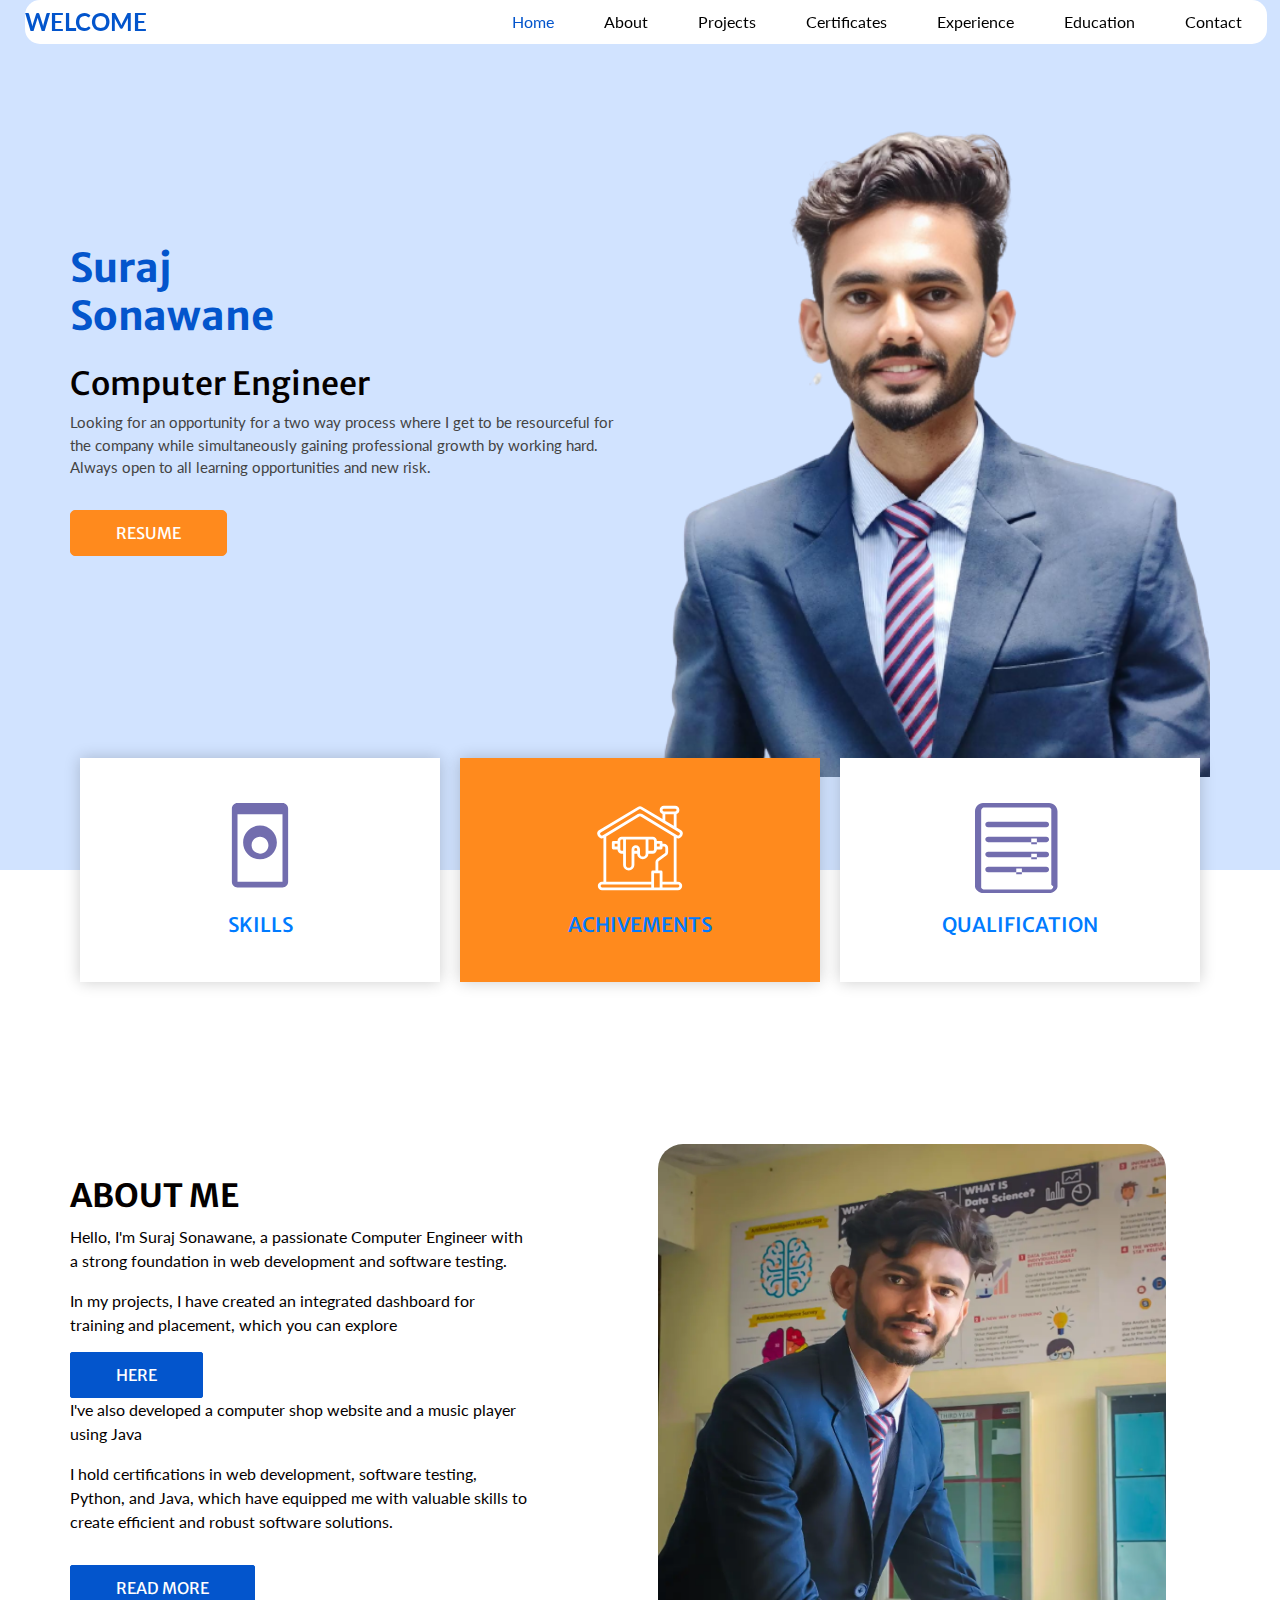
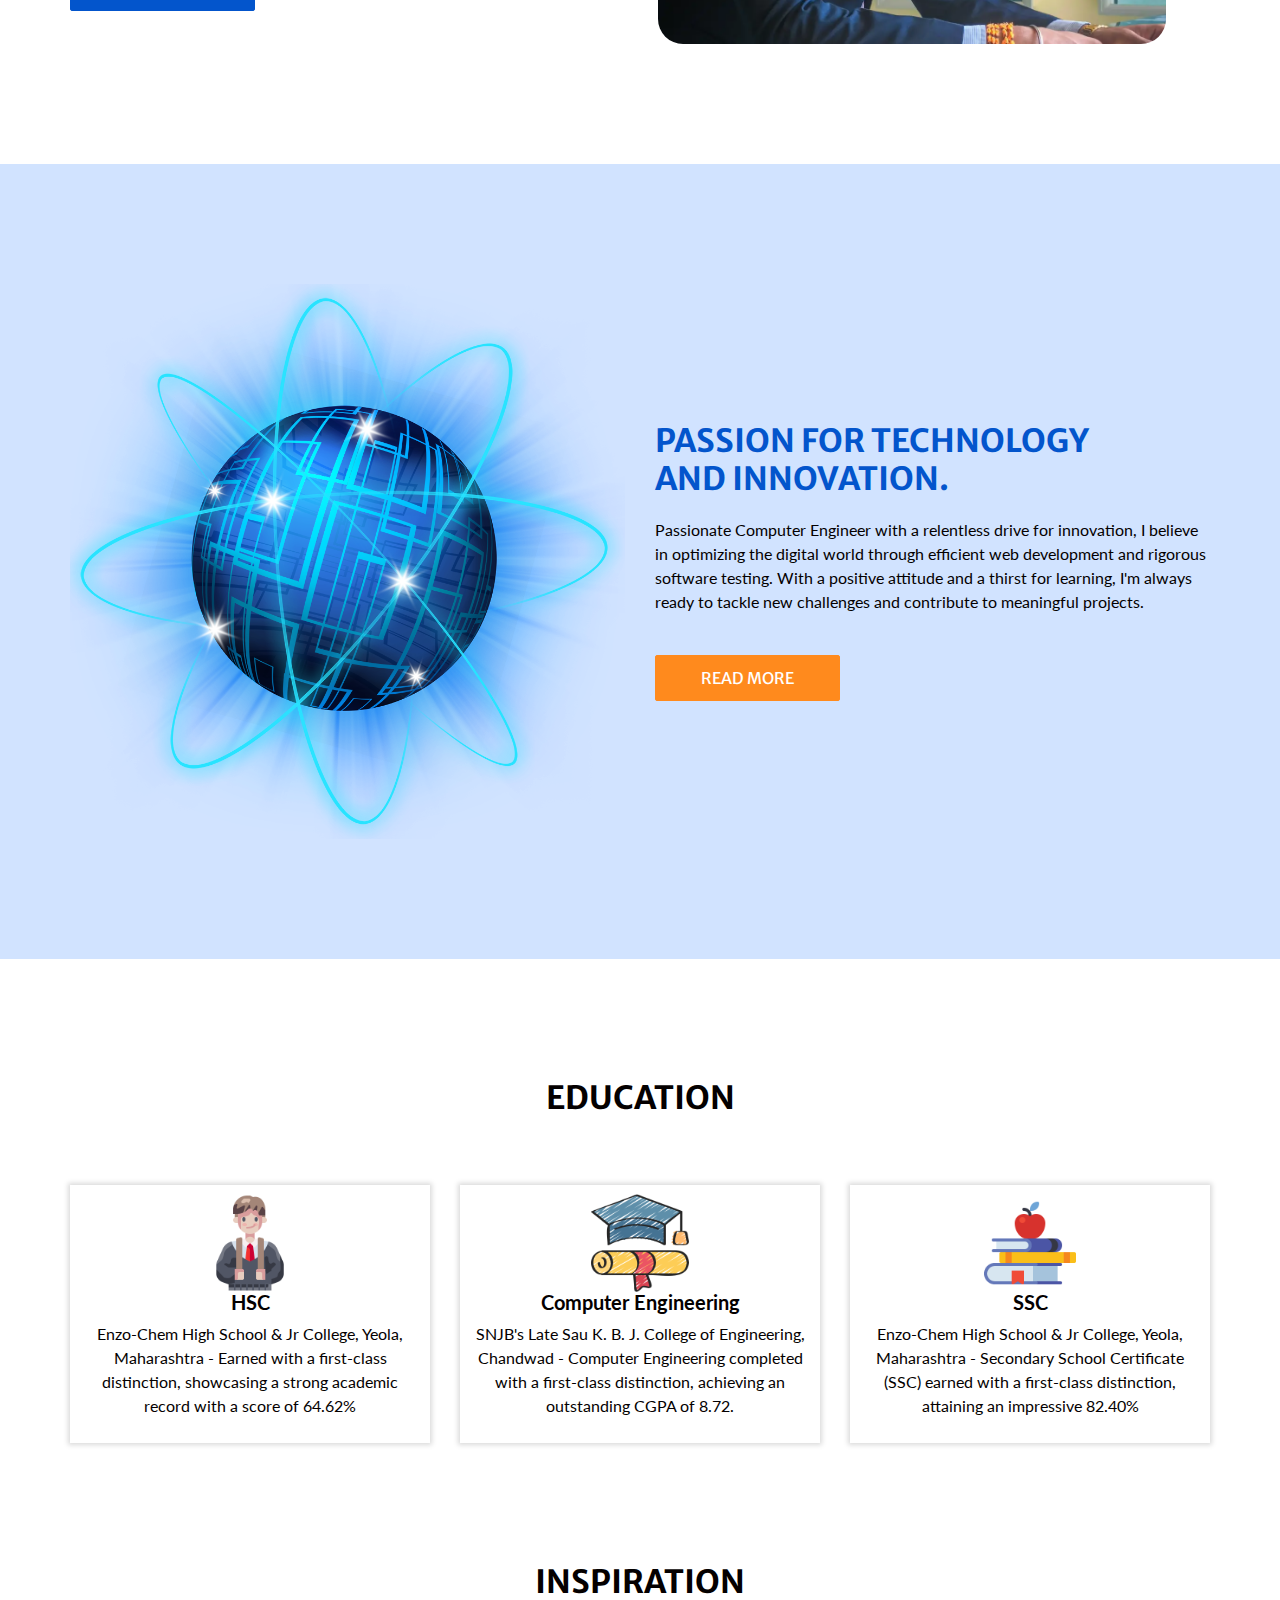
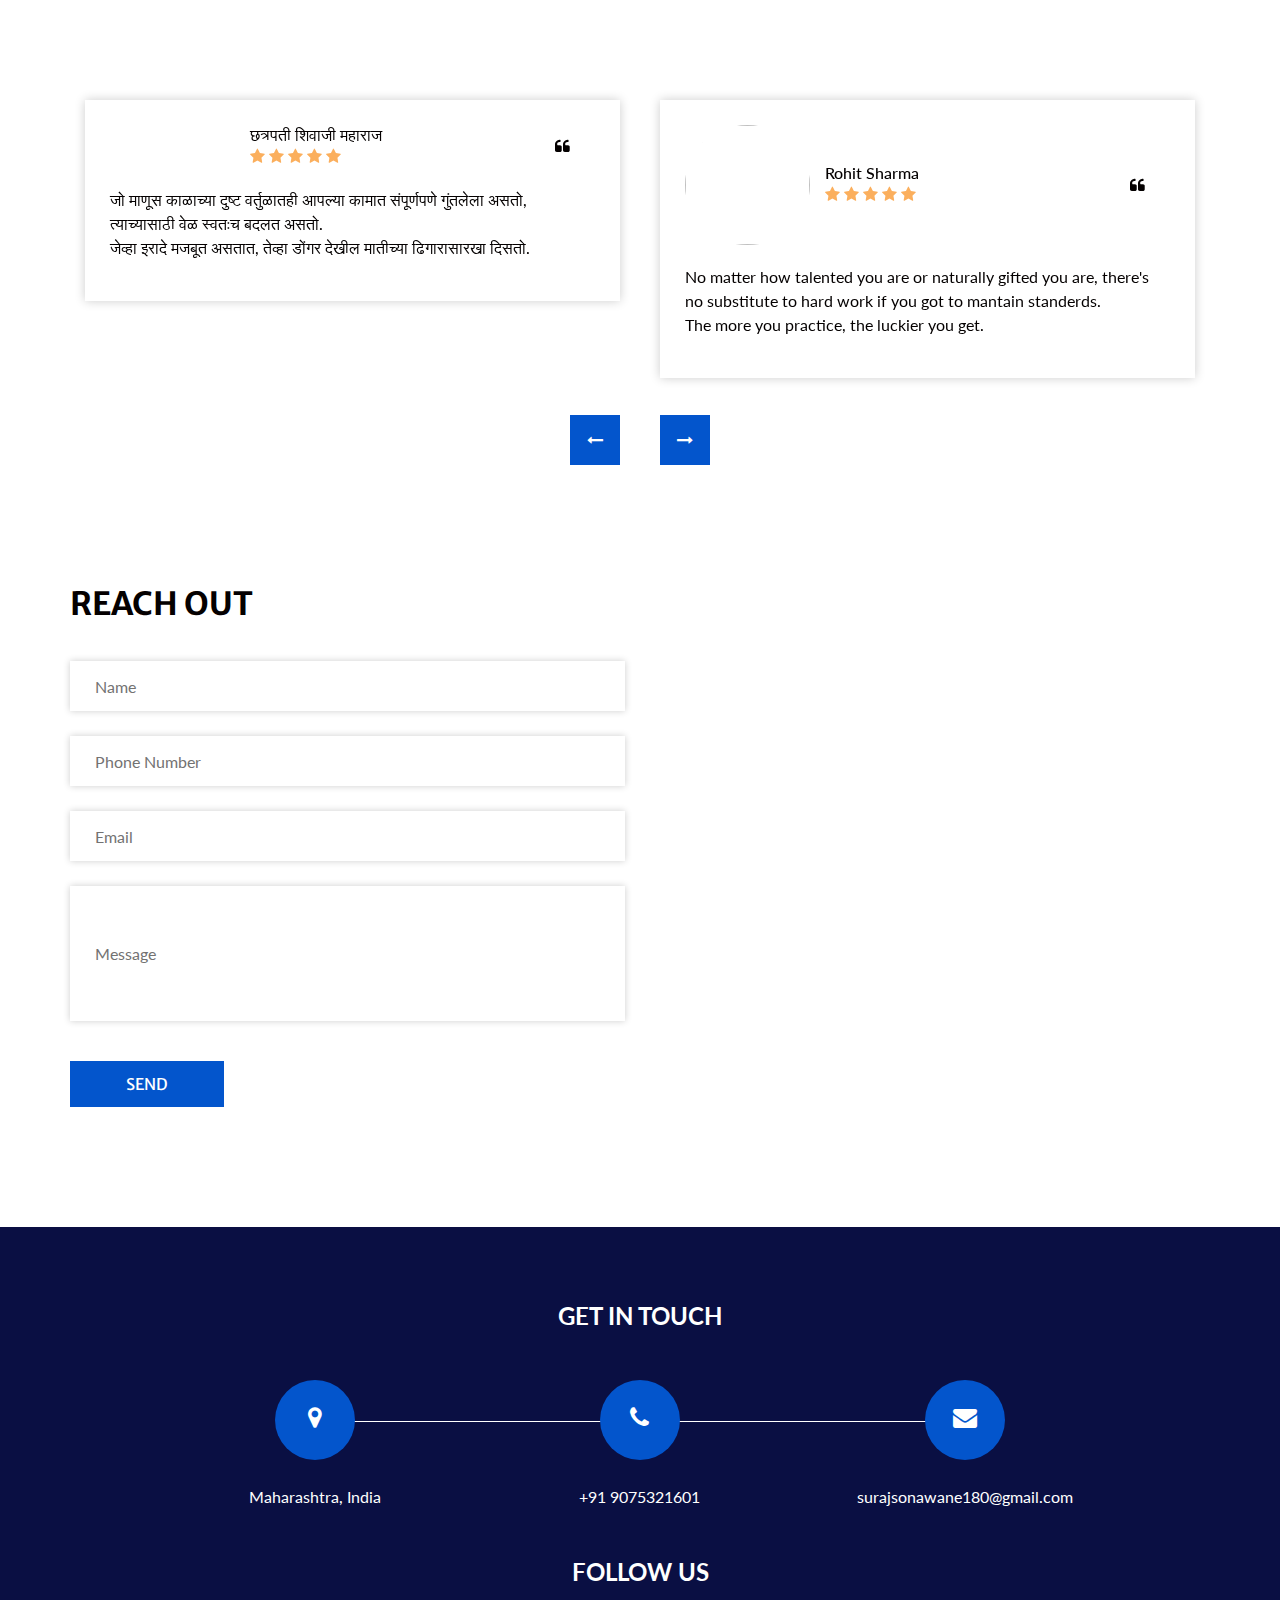
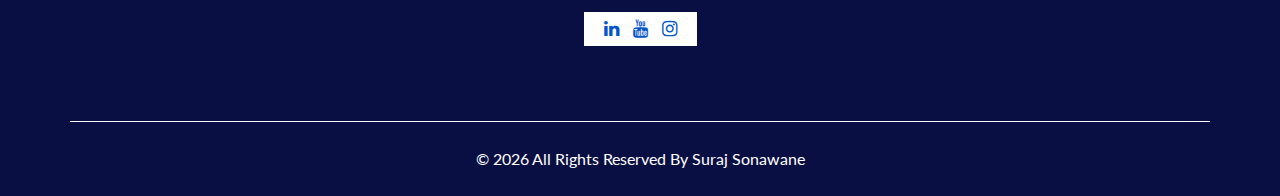
==== index.html @ 6fc80102 "Initial commit" ====
<!DOCTYPE html>
<html>

<head>
  <!-- Basic -->
  <meta charset="utf-8" />
  <meta http-equiv="X-UA-Compatible" content="IE=edge" />
  <!-- Mobile Metas -->
  <meta name="viewport" content="width=device-width, initial-scale=1, shrink-to-fit=no" />
  <!-- Site Metas -->
  <meta name="keywords" content="" />
  <meta name="description" content="" />
  <meta name="author" content="" />

  <title>Suraj Sonawane</title>

  <!-- slider stylesheet -->
  <link rel="stylesheet" type="text/css" href="https://cdnjs.cloudflare.com/ajax/libs/OwlCarousel2/2.3.4/assets/owl.carousel.min.css" />
  <!-- bootstrap core css -->
  <link rel="stylesheet" type="text/css" href="css/bootstrap.css" />
  <!-- font awesome style -->
  <link rel="stylesheet" type="text/css" href="css/font-awesome.min.css" />

  <!-- Custom styles for this template -->
  <link href="css/style.css" rel="stylesheet" />
  <!-- responsive style -->
  <link href="css/responsive.css" rel="stylesheet" />

</head>

<body>
  <div class="hero_area">
    <!-- header section strats -->
    <header class="header_section">
      
      <div class="header_bottom">
        <div class="container-fluid">
          <nav class="navbar navbar-expand-lg custom_nav-container ">
            <a class="navbar-brand" href="index.html">
              <span>
                Welcome
              </span>
            </a>

            <button class="navbar-toggler" type="button" data-toggle="collapse" data-target="#navbarSupportedContent" aria-controls="navbarSupportedContent" aria-expanded="false" aria-label="Toggle navigation">
              <span class=""> </span>
            </button>

            <div class="collapse navbar-collapse" id="navbarSupportedContent">
              <ul class="navbar-nav ">
                <li class="nav-item active">
                  <a class="nav-link" href="index.html">Home <span class="sr-only">(current)</span></a>
                </li>
                <li class="nav-item">
                  <a class="nav-link" href="about.html"> About</a>
                </li>
                <li class="nav-item">
                  <a class="nav-link" href="service.html">Projects</a>
                </li>
                <li class="nav-item">
                  <a class="nav-link" href="certificate.html">Certificates</a>
                </li>
                <li class="nav-item">
                  <a class="nav-link" href="exp.html">Experience</a>
                </li>
                <li class="nav-item">
                  <a class="nav-link" href="education.html">Education</a>
                </li>
                <li class="nav-item">
                  <a class="nav-link" href="contact.html">Contact</a>
                </li>
              </ul>
            </div>
          </nav>
        </div>
      </div>
    </header>
    <!-- end header section -->
    <!-- slider section -->
    <section class="slider_section ">
      <div class="container ">
        <div class="row">
          <div class="col-md-6 ">
            <div class="detail-box">
              <h1>
                Suraj <br>
                Sonawane <br>
                <h2>Computer Engineer</h2>
                
              </h1>
              <p>
                Looking for an opportunity for a two way process where I get to be resourceful for the company while simultaneously gaining professional growth by working hard. Always open to all learning opportunities and new risk.
              </p>
              <a href="https://drive.google.com/file/d/1Q-AcF5Ch0VLB_wv0o35wyxitfQQZ_33b/view?usp=sharing">
                Resume
              </a>
            </div>
          </div>
          <div class="col-md-6">
            <div class="img-box">
              <img src="images/self.png" alt="">
            </div>
          </div>
        </div>
      </div>
    </section>
    <!-- end slider section -->
  </div>

  <!-- feature section -->
  <section class="feature_section">
    <div class="container">
      <div class="feature_container">
        <div class="box">
          <div class="img-box">
            <svg xmlns="http://www.w3.org/2000/svg" height="100" width="100" viewBox="0 0 512 512">
    <path fill="#333" d="M256 128c-52.936 0-96 43.065-96 96s43.064 96 96 96 96-43.065 96-96-43.065-96-96-96zm0 160c-26.51 0-48-21.49-48-48s21.49-48 48-48 48 21.49 48 48-21.49 48-48 48zM384 0H128c-17.672 0-32 14.327-32 32v416c0 17.673 14.328 32 32 32h256c17.673 0 32-14.327 32-32V32c0-17.673-14.327-32-32-32zM384 448H128V64h256v384z"/>
</svg>

          </div>
          <h5 class="name">
            <a href="certificate.html">Skills</a> 
          </h5>
        </div>
        <div class="box active">
          <div class="img-box">
            <svg xmlns="http://www.w3.org/2000/svg" viewBox="0 0 64 64" width="512" height="512">
              <g id="paint-painted-paint_roller-home-house" data-name="paint-painted-paint roller-home-house">
                <path d="M60.01,25.05a2.963,2.963,0,0,0,1.85-1.54l.21-.41a3.022,3.022,0,0,0-1.14-3.91L58,17.43V7.82A3,3,0,0,0,57,2H49a3.009,3.009,0,0,0-3,3,2.979,2.979,0,0,0,1.99,2.81v3.62L33.54,2.76a2.988,2.988,0,0,0-3.08,0L3.07,19.19A3.022,3.022,0,0,0,1.93,23.1l.21.41a2.963,2.963,0,0,0,1.85,1.54,2.923,2.923,0,0,0,.83.12A3.033,3.033,0,0,0,6,24.9V56H5a3,3,0,0,0,0,6H59a3,3,0,0,0,0-6H58V24.91A2.9,2.9,0,0,0,60.01,25.05ZM49,4h8a1,1,0,0,1,0,2H49a1,1,0,0,1,0-2Zm7,4v8.23l-6.01-3.6V8ZM40,60H5a1,1,0,0,1,0-2H40Zm6,0H42V50h4Zm1-12H45V42.03a1.028,1.028,0,0,1,.42-.82l5.32-3.8A2.991,2.991,0,0,0,52,34.97V32a3.009,3.009,0,0,0-3-3H48V28a1,1,0,0,0-1-1H44a3.009,3.009,0,0,0-3-3H19a3.009,3.009,0,0,0-3,3H13a1,1,0,0,0-1,1v4a1,1,0,0,0,1,1h3a3.009,3.009,0,0,0,3,3h1v8a4,4,0,0,0,8,0V36h2a4,4,0,0,0,8,0h3a3.009,3.009,0,0,0,3-3h3a1,1,0,0,0,1-1V31h1a1,1,0,0,1,1,1v2.97a1.028,1.028,0,0,1-.42.82l-5.32,3.8A2.991,2.991,0,0,0,43,42.03V48H41a1,1,0,0,0-1,1v7H8V23.76L31.48,9.62a1.02,1.02,0,0,1,1.04,0L56,23.76V56H48V49A1,1,0,0,0,47,48ZM46,29v2H44V29Zm-4-2v6a1,1,0,0,1-1,1H38V26h3A1,1,0,0,1,42,27ZM29,30a3.009,3.009,0,0,0-3,3V44a2,2,0,0,1-4,0V26H36V36a2,2,0,0,1-4,0V33A3.009,3.009,0,0,0,29,30Zm1,3v1H28V33a1,1,0,0,1,2,0ZM20,26v8H19a1,1,0,0,1-1-1V27a1,1,0,0,1,1-1Zm-4,3v2H14V29ZM59,58a1,1,0,0,1,0,2H48V58ZM33.55,7.91a2.979,2.979,0,0,0-3.1,0L5.34,23.03a1.018,1.018,0,0,1-.8.1.972.972,0,0,1-.61-.51l-.21-.41A1.021,1.021,0,0,1,4.1,20.9L31.49,4.47a1,1,0,0,1,1.02,0L59.9,20.9a1.021,1.021,0,0,1,.38,1.31l-.21.41a.972.972,0,0,1-.61.51,1.018,1.018,0,0,1-.8-.1Z" />
              </g>
            </svg>
          </div>
          <h5 class="name">
            <a href="exp.html">Achivements</a> 
          </h5>
        </div>
        <div class="box">
          <div class="img-box">
            <svg xmlns="http://www.w3.org/2000/svg" height="100" width="100" viewBox="0 0 512 512">
    <path fill="#333" d="M418.667 0h-373.33C21.333 0 0 21.333 0 48v426.667C0 490.773 21.333 512 48 512h373.33c26.667 0 48-21.227 48-37.333V48c0-26.667-21.333-48-48-48zm26.666 474.667c0 4.8-2.133 9.6-6.4 12.8-2.134 2.134-4.267 4.267-6.4 4.267H48c-4.267 0-8-2.133-10.667-6.4-2.134-2.134-2.134-4.267-2.134-6.4V42.667c0-4.8 2.133-9.6 6.4-12.8 2.134-2.134 4.267-4.267 6.4-4.267h373.333c4.267 0 8 2.133 10.667 6.4 2.134 2.134 2.134 4.267 2.134 6.4v426.667z"/>
    <path fill="#333" d="M405.333 362.667H74.667c-8.533 0-16 6.4-16 14.933s6.4 16 16 16h330.667c8.533 0 16-6.4 16-14.933s-6.4-16-16-16zM405.333 277.333H74.667c-8.533 0-16 6.4-16 14.933s6.4 16 16 16h330.667c8.533 0 16-6.4 16-14.933s-6.4-16-16-16zM405.333 192H74.667c-8.533 0-16 6.4-16 14.933s6.4 16 16 16h330.667c8.533 0 16-6.4 16-14.933s-6.4-16-16-16zM405.333 106.667H74.667c-8.533 0-16 6.4-16 14.933s6.4 16 16 16h330.667c8.533 0 16-6.4 16-14.933s-6.4-16-16-16zM266.667 405.333h-32v-32h32v32zm85.333-85.333h-32v-32h32v32zm0-85.334h-32v-32h32v32z"/>
</svg>

          </div>
          <h5 class="name">
            <a href="education.html">Qualification</a> 
          </h5>
        </div>
      </div>
    </div>
  </section>

  <!-- end feature section -->

  <!-- about section -->

  <section class="about_section layout_padding-bottom">
    <div class="container">
      <div class="row">
        <div class="col-lg-5 col-md-6">
          <div class="detail-box">
            <h2>
              About Me
            </h2>
             <p>Hello, I'm Suraj Sonawane, a passionate Computer Engineer with a strong foundation in web development and software testing.</p>
             <p>In my projects, I have created an integrated dashboard for training and placement, which you can explore <a href="https://un-placed.com/" target="_blank">here</a>
             <br> I've also developed a computer shop website and a music player using Java</p>
             <p>I hold certifications in web development, software testing, Python, and Java, which have equipped me with valuable skills to create efficient and robust software solutions.</p>
            <a href="about.html">
              Read More
            </a>
          </div>
        </div>
        <div class="col-lg-7 col-md-6">
          <div class="img-box">
            <img src="images/about.jpg" alt="">
          </div>
        </div>
      </div>
    </div>
  </section>

  <!-- end about section -->


  <!-- professional section -->

  <section class="professional_section layout_padding">
    <div class="container">
      <div class="row">
        <div class="col-md-6">
          <div class="img-box">
            <img src="images/tech.png" alt="">
          </div>
        </div>
        <div class="col-md-6 ">
          <div class="detail-box">
            <h2>
              Passion for Technology <br>
              and Innovation.
            </h2>
            <p>
              Passionate Computer Engineer with a relentless drive for innovation, I believe in optimizing the digital world through efficient web development and rigorous software testing. With a positive attitude and a thirst for learning, I'm always ready to tackle new challenges and contribute to meaningful projects.
            </p>
            <a href="">
              Read More
            </a>
          </div>
        </div>
      </div>
    </div>
  </section>

  <!-- end professional section -->

  <!-- service section -->

  <section class="service_section layout_padding">
    <div class="container ">
      <div class="heading_container heading_center">
        <h2> Education</h2>
      </div>
      <div class="row">
        <div class="col-sm-6 col-md-4 mx-auto">
          <div class="box ">
            <div class="img-box">
              <img src="images/student.png" alt="" />
            </div>
            <div class="detail-box">
              <h5>
                HSC
              </h5>
              <p>
                Enzo-Chem High School & Jr College, Yeola, Maharashtra - Earned with a first-class distinction, showcasing a strong academic record with a score of 64.62%
              </p>
            </div>
          </div>
        </div>
        <div class="col-sm-6 col-md-4 mx-auto">
          <div class="box ">
            <div class="img-box">
              <img src="images/graduated.png" alt="" />
            </div>
            <div class="detail-box">
              <h5>
                Computer Engineering
              </h5>
              <p>
                SNJB's Late Sau K. B. J. College of Engineering, Chandwad - Computer Engineering completed with a first-class distinction, achieving an outstanding CGPA of 8.72.</p>
            </div>
          </div>
        </div>
        <div class="col-sm-6 col-md-4 mx-auto">
          <div class="box ">
            <div class="img-box">
              <img src="images/textbook.png" alt="" />
            </div>
            <div class="detail-box">
              <h5>
                SSC
              </h5>
              <p>
                Enzo-Chem High School & Jr College, Yeola, Maharashtra - Secondary School Certificate (SSC) earned with a first-class distinction, attaining an impressive 82.40%
              </p>
            </div>
          </div>
        </div>
      </div>
     <!--  <div class="btn-box">
        <a href="">
          View More
        </a>
      </div> -->
    </div>
  </section>

  <!-- end service section -->

  <!-- client section -->

  <section class="client_section ">
    <div class="container">
      <div class="heading_container heading_center">
        <h2>
          Inspiration
        </h2>
      </div>
      <div class="carousel-wrap layout_padding2-top ">
        <div class="owl-carousel">

          <div class="item">
            <div class="box">
              <div class="client_id">
                <div class="img-box">
                  <img src="https://images.bhaskarassets.com/thumb/1800x1800/web2images/5483/2019/02/19/7_1550538030.jpg" alt="">
                </div>
                <div class="client_detail">
                  <div class="client_info">
                    <h6>
                      छत्रपती शिवाजी महाराज
                    </h6>
                    <i class="fa fa-star" aria-hidden="true"></i>
                    <i class="fa fa-star" aria-hidden="true"></i>
                    <i class="fa fa-star" aria-hidden="true"></i>
                    <i class="fa fa-star" aria-hidden="true"></i>
                    <i class="fa fa-star" aria-hidden="true"></i>
                  </div>
                  <i class="fa fa-quote-left" aria-hidden="true"></i>
                </div>
              </div>
              <div class="client_text">
                <p>
                  जो माणूस काळाच्या दुष्ट वर्तुळातही आपल्या कामात संपूर्णपणे गुंतलेला असतो, त्याच्यासाठी वेळ स्वतःच बदलत असतो.
                  <br>
                  जेव्हा इरादे मजबूत असतात, तेव्हा डोंगर देखील मातीच्या ढिगारासारखा दिसतो.
                </p>
              </div>
            </div>
          </div>

          <div class="item">
            <div class="box">
              <div class="client_id">
                <div class="img-box">
                  <img src="https://m.media-amazon.com/images/I/71bVBCH4ytL.jpg" height="120px" alt="">
                </div>
                <div class="client_detail">
                  <div class="client_info">
                    <h6>
                      Rohit Sharma
                    </h6>
                    <i class="fa fa-star" aria-hidden="true"></i>
                    <i class="fa fa-star" aria-hidden="true"></i>
                    <i class="fa fa-star" aria-hidden="true"></i>
                    <i class="fa fa-star" aria-hidden="true"></i>
                    <i class="fa fa-star" aria-hidden="true"></i>
                  </div>
                  <i class="fa fa-quote-left" aria-hidden="true"></i>
                </div>
              </div>
              <div class="client_text">
                <p>
                  No matter how talented you are or naturally gifted you are,
                  there's no substitute to hard work if you got to mantain standerds.<br>
                  The more you practice, the luckier you get.
                </p>
              </div>
            </div>
          </div>
          <div class="item">
            <div class="box">
              <div class="client_id">
                <div class="img-box">
                  <img src="images/sir.jpg" alt="">
                </div>
                <div class="client_detail">
                  <div class="client_info">
                    <h6>
                      S. Patil
                    </h6>
                    <i class="fa fa-star" aria-hidden="true"></i>
                    <i class="fa fa-star" aria-hidden="true"></i>
                    <i class="fa fa-star" aria-hidden="true"></i>
                    <i class="fa fa-star" aria-hidden="true"></i>
                    <i class="fa fa-star" aria-hidden="true"></i>
                  </div>
                  <i class="fa fa-quote-left" aria-hidden="true"></i>
                </div>
              </div>
              <div class="client_text">
                <p>
                  Success is not final, failure is not fatal: It is the courage to continue that counts.
                  <br>
                  Believe you can, and you're halfway there.
                </p>
              </div>
            </div>
          </div>

          <!-- <div class="item">
            <div class="box">
              <div class="client_id">
                <div class="img-box">
                  <img src="images/client-2.jpg" alt="">
                </div>
                <div class="client_detail">
                  <div class="client_info">
                    <h6>
                      Jorch morik
                    </h6>
                    <i class="fa fa-star" aria-hidden="true"></i>
                    <i class="fa fa-star" aria-hidden="true"></i>
                    <i class="fa fa-star" aria-hidden="true"></i>
                    <i class="fa fa-star" aria-hidden="true"></i>
                    <i class="fa fa-star" aria-hidden="true"></i>
                  </div>
                  <i class="fa fa-quote-left" aria-hidden="true"></i>
                </div>
              </div>
              <div class="client_text">
                <p>
                  chunks as necessary, making this the first true generator on the Internet. It uses a dictionary of over 200 Latin words, combined with a handful of model sentence structures, to generate Lorem Ipsum
                </p>
              </div>
            </div>
          </div> -->
        </div>
      </div>
    </div>
  </section>

  <!-- end client section -->

  <!-- contact section -->

  <section class="contact_section layout_padding">
    <div class="container">
      <div class="heading_container">
        <h2>
          Reach Out
        </h2>
      </div>
      <div class="row">
        <div class="col-md-6">
          <form action="">
            <div>
              <input type="text" placeholder="Name" />
            </div>
            <div>
              <input type="text" placeholder="Phone Number" />
            </div>
            <div>
              <input type="email" placeholder="Email" />
            </div>
            <div>
              <input type="text" class="message-box" placeholder="Message" />
            </div>
            <div class="d-flex ">
              <button>
                SEND
              </button>
            </div>
          </form>
        </div>
        <div class="col-md-6">
          <div class="map_container">
            <div class="map">
              <div id="googleMap" style="width:100%;height:100%;"></div>
            </div>
          </div>
        </div>
      </div>
    </div>
  </section>

  <!-- end contact section -->


  <!-- info section -->
  <section class="info_section ">
    <div class="container">
      <h4>
        Get In Touch
      </h4>
      <div class="row">
        <div class="col-lg-10 mx-auto">
          <div class="info_items">
            <div class="row">
              <div class="col-md-4">
                <a href="">
                  <div class="item ">
                    <div class="img-box ">
                      <i class="fa fa-map-marker" aria-hidden="true"></i>
                    </div>
                    <p>
                      Maharashtra, India
                    </p>
                  </div>
                </a>
              </div>
              <div class="col-md-4">
                <a href="">
                  <div class="item ">
                    <div class="img-box ">
                      <i class="fa fa-phone" aria-hidden="true"></i>
                    </div>
                    <p>
                      +91 9075321601
                    </p>
                  </div>
                </a>
              </div>
              <div class="col-md-4">
                <a href="">
                  <div class="item ">
                    <div class="img-box">
                      <i class="fa fa-envelope" aria-hidden="true"></i>
                    </div>
                    <p>
                      surajsonawane180@gmail.com
                    </p>
                  </div>
                </a>
              </div>
            </div>
          </div>
        </div>
      </div>
    </div>
    <div class="social-box">
      <h4>
        Follow Us
      </h4>
      <div class="box">
        <a href="https://www.linkedin.com/in/suraj-sonawane-64ab54291/">
          <i class="fa fa-linkedin" aria-hidden="true"></i>
        </a>
        <!-- <a href="">
          <i class="fa fa-twitter" aria-hidden="true"></i>
        </a> -->
        <a href="https://www.youtube.com/channel/UCDzWMt1q0DAuKzw8YwraJ7w">
          <i class="fa fa-youtube" aria-hidden="true"></i>
        </a>
        <a href="https://instagram.com/_r_e_x_o_n_?igshid=MzMyNGUyNmU2YQ==">
          <i class="fa fa-instagram" aria-hidden="true"></i>
        </a>
      </div>
    </div>
  </section>



  <!-- end info_section -->

  <!-- footer section -->
  <footer class="footer_section">
    <div class="container">
      <p>
        &copy; <span id="displayDateYear"></span> All Rights Reserved By
        <a href="index.html">Suraj Sonawane</a>
      </p>
    </div>
  </footer>
  <!-- footer section -->

  <script src="js/jquery-3.4.1.min.js"></script>
  <script src="js/bootstrap.js"></script>
  <script src="https://cdnjs.cloudflare.com/ajax/libs/OwlCarousel2/2.3.4/owl.carousel.min.js">
  </script>
  <script src="js/custom.js"></script>
  <!-- Google Map -->
  <script src="https://maps.googleapis.com/maps/api/js?key=AIzaSyCh39n5U-4IoWpsVGUHWdqB6puEkhRLdmI&callback=myMap"></script>
  <!-- End Google Map -->


</body>

</html>
---- css/style.css ----
@import url("https://fonts.googleapis.com/css2?family=Lato:wght@400;700&family=Merriweather+Sans:wght@400;700&display=swap");
@import url('https://fonts.googleapis.com/css2?family=Caveat:wght@700&display=swap');
body {
  font-family: 'Lato', sans-serif;
  color: #040000;
}

.layout_padding {
  padding-top: 120px;
  padding-bottom: 120px;
}

.layout_padding2 {
  padding: 45px 0;
}

.layout_padding2-top {
  padding-top: 45px;
}

.layout_padding2-bottom {
  padding-bottom: 45px;
}

.layout_padding-top {
  padding-top: 120px;
}

.layout_padding-bottom {
  padding-top: 50px;
  padding-bottom: 120px;

}

.heading_container {
  display: -webkit-box;
  display: -ms-flexbox;
  display: flex;
  -webkit-box-orient: vertical;
  -webkit-box-direction: normal;
      -ms-flex-direction: column;
          flex-direction: column;
  -webkit-box-align: start;
      -ms-flex-align: start;
          align-items: flex-start;
}

.heading_container h2 {
  font-weight: bold;
  display: -webkit-box;
  display: -ms-flexbox;
  display: flex;
  -webkit-box-align: center;
      -ms-flex-align: center;
          align-items: center;
  text-transform: uppercase;
  font-family: 'Merriweather Sans', sans-serif;
}

.heading_container p {
  margin-bottom: 0;
}

.heading_container.heading_center {
  -webkit-box-align: center;
      -ms-flex-align: center;
          align-items: center;
  text-align: center;
}

h1,
h2 {
  font-family: 'Merriweather Sans', sans-serif;
}

a,
a:hover,
a:focus {
  text-decoration: none;
}

/*header section*/
.hero_area {
  position: relative;
  background-color: #d1e3ff;
}

.header_section .container-fluid {
  padding-right: 25px;
  padding-left: 25px;
}

.header_section .header_top {
  padding: 15px 0;
  background-color: #000000;
}

.header_section .header_top .contact_nav {
  display: -webkit-box;
  display: -ms-flexbox;
  display: flex;
  -webkit-box-pack: justify;
      -ms-flex-pack: justify;
          justify-content: space-between;
}

.header_section .header_top .contact_nav a {
  color: #ffffff;
}

.header_section .header_top .contact_nav a i {
  color: #ff8a1d;
}

.header_section .header_bottom {
  padding: 10px 0;
}

.navbar-brand {
  padding: 0;
  margin: 0;
  color: #000000;
  font-weight: bold;
  font-size: 24px;
  font-weight: bold;
}

.navbar-brand span {
  color: #0355cc;
  text-transform: uppercase;
}

.custom_nav-container {
  padding: 0;
}

.custom_nav-container .navbar-nav {
  margin-left: auto;
}

.custom_nav-container .navbar-nav .nav-item .nav-link {
  padding: 10px 25px;
  color: #000000;
  text-align: center;
}

.custom_nav-container .navbar-nav .nav-item:hover .nav-link, .custom_nav-container .navbar-nav .nav-item.active .nav-link {
  color: #0355cc;
}

.custom_nav-container .form-inline .nav_search-btn {
  width: 35px;
  height: 35px;
  padding: 0;
  border: none;
  color: #000000;
}

.custom_nav-container .form-inline .nav_search-btn:hover {
  color: #0355cc;
}

.custom_nav-container .navbar-toggler {
  outline: none;
}

.custom_nav-container .navbar-toggler {
  padding: 0;
  width: 37px;
  height: 42px;
  -webkit-transition: all .3s;
  transition: all .3s;
}

.custom_nav-container .navbar-toggler span {
  display: block;
  width: 35px;
  height: 4px;
  background-color: #000000;
  margin: 7px 0;
  -webkit-transition: all 0.3s;
  transition: all 0.3s;
  position: relative;
  border-radius: 5px;
  -webkit-transition: all .3s;
  transition: all .3s;
}

.custom_nav-container .navbar-toggler span::before, .custom_nav-container .navbar-toggler span::after {
  content: "";
  position: absolute;
  left: 0;
  height: 100%;
  width: 100%;
  background-color: #000000;
  top: -10px;
  border-radius: 5px;
  -webkit-transition: all .3s;
  transition: all .3s;
}

.custom_nav-container .navbar-toggler span::after {
  top: 10px;
}

.custom_nav-container .navbar-toggler[aria-expanded="true"] {
  -webkit-transform: rotate(360deg);
          transform: rotate(360deg);
}

.custom_nav-container .navbar-toggler[aria-expanded="true"] span {
  -webkit-transform: rotate(45deg);
          transform: rotate(45deg);
}

.custom_nav-container .navbar-toggler[aria-expanded="true"] span::before, .custom_nav-container .navbar-toggler[aria-expanded="true"] span::after {
  -webkit-transform: rotate(90deg);
          transform: rotate(90deg);
  top: 0;
}

.custom_nav-container .navbar-toggler[aria-expanded="true"] .s-1 {
  -webkit-transform: rotate(45deg);
          transform: rotate(45deg);
  margin: 0;
  margin-bottom: -4px;
}

.custom_nav-container .navbar-toggler[aria-expanded="true"] .s-2 {
  display: none;
}

.custom_nav-container .navbar-toggler[aria-expanded="true"] .s-3 {
  -webkit-transform: rotate(-45deg);
          transform: rotate(-45deg);
  margin: 0;
  margin-top: -4px;
}

.custom_nav-container .navbar-toggler[aria-expanded="false"] .s-1,
.custom_nav-container .navbar-toggler[aria-expanded="false"] .s-2,
.custom_nav-container .navbar-toggler[aria-expanded="false"] .s-3 {
  -webkit-transform: none;
          transform: none;
}

.quote_btn-container {
  display: -webkit-box;
  display: -ms-flexbox;
  display: flex;
  -webkit-box-align: center;
      -ms-flex-align: center;
          align-items: center;
}

.quote_btn-container a {
  color: #ffffff;
  margin-right: 25px;
  text-transform: uppercase;
}

.quote_btn-container a span {
  margin-left: 5px;
}

.quote_btn-container a:hover {
  color: #ff8a1d;
}

/*end header section*/
/* slider section */
.slider_section {
  -webkit-box-flex: 1;
      -ms-flex: 1;
          flex: 1;
  display: -webkit-box;
  display: -ms-flexbox;
  display: flex;
  -webkit-box-align: center;
      -ms-flex-align: center;
          align-items: center;
  background-size: cover;
  background-position: bottom;
  height: 850px;
}

.slider_section .row {
  -webkit-box-align: center;
      -ms-flex-align: center;
          align-items: center;
}

.slider_section #customCarousel1 {
  width: 100%;
  position: unset;
}

.slider_section .detail-box {
  padding-bottom: 90px;
}

.slider_section .detail-box h1 {
  font-weight: bold;
  margin-bottom: 25px;
  color: #0355cc;
}

.slider_section .detail-box p {
  color: #444;
  font-size: 15px;
}

.slider_section .detail-box a {
  display: inline-block;
  font-family: 'Merriweather Sans', sans-serif;
  text-transform: uppercase;
  padding: 10px 45px;
  background-color: #ff8a1d;
  border: 1px solid #ff8a1d;
  border-radius: 5px;
  color: #ffffff;
  margin-top: 15px;
}

.slider_section .detail-box a:hover {
  background-color: transparent;
  color: #ff8a1d;
}

.slider_section .img-box img {
  width: 100%;
}

.feature_section {
  -webkit-transform: translateY(-50%);
          transform: translateY(-50%);
}

.feature_section .feature_container {
  display: -webkit-box;
  display: -ms-flexbox;
  display: flex;
}

.feature_section .feature_container .box {
  -webkit-box-flex: 1;
      -ms-flex: 1;
          flex: 1;
  display: -webkit-box;
  display: -ms-flexbox;
  display: flex;
  -webkit-box-orient: vertical;
  -webkit-box-direction: normal;
      -ms-flex-direction: column;
          flex-direction: column;
  -webkit-box-align: center;
      -ms-flex-align: center;
          align-items: center;
  text-align: center;
  margin: 0 10px;
  padding: 45px 15px;
  background-color: #ffffff;
  color: #555089;
  -webkit-transition: all 0.3s;
  transition: all 0.3s;
  -webkit-box-shadow: 0 0 15px 0 rgba(0, 0, 0, 0.2);
          box-shadow: 0 0 15px 0 rgba(0, 0, 0, 0.2);
}

.feature_section .feature_container .box .img-box {
  width: 90px;
  height: 90px;
}

.feature_section .feature_container .box .img-box svg {
  width: 100%;
  height: auto;
  max-height: 100%;
  fill: #726dae;
  -webkit-transition: all 0.3s;
  transition: all 0.3s;
}

.feature_section .feature_container .box .img-box svg path {
  fill: #726dae;
}

.feature_section .feature_container .box .name {
  margin-top: 20px;
  text-transform: uppercase;
  font-family: 'Merriweather Sans', sans-serif;
  margin-bottom: 0;
}

.feature_section .feature_container .box:hover, .feature_section .feature_container .box.active {
  background-color: #ff8a1d;
  color: #ffffff;
}

.feature_section .feature_container .box:hover .img-box svg, .feature_section .feature_container .box.active .img-box svg {
  fill: #ffffff;
}

.feature_section .feature_container .box:hover .img-box svg path, .feature_section .feature_container .box.active .img-box svg path {
  fill: #ffffff;
}

.about_section .row {
  -webkit-box-align: center;
      -ms-flex-align: center;
          align-items: center;
}

.about_section .detail-box h2 {
  text-transform: uppercase;
  font-weight: bold;
}

.about_section .detail-box p {
  margin-top: 10px;
}

.about_section .detail-box1 p {
  font-size: 16px;
  margin-top: 10px;
  font-family: 'Coming Soon', cursive;
}

.detail-box1 p {
  margin-top: 10px;
  font-family: 'Coming Soon', cursive;
}

.about_section .detail-box a {
  margin-top: 15px;
  display: inline-block;
  font-family: 'Merriweather Sans', sans-serif;
  text-transform: uppercase;
  padding: 10px 45px;
  background-color: #0355cc;
  border: 1px solid #0355cc;
  border-radius: 2px;
  color: #ffffff;
}

.about_section .detail-box a:hover {
  background-color: transparent;
  color: #0355cc;
}

.about_section .img-box img {
  border-radius: 25px;
  position: relative;
  left: 100px;
  width: 78%;
  height: 500px;
}

.about_section .img-box1 img {
  border-radius: 100px;
  position: relative;
  left: 100px;
  width: 78%;
  height: 800px;
}

.professional_section {
  background-color: #d1e3ff;
}

.professional_section .row {
  -webkit-box-align: center;
      -ms-flex-align: center;
          align-items: center;
}

.professional_section .img-box img {
  width: 100%;
}

.professional_section .detail-box h2 {
  text-transform: uppercase;
  font-weight: bold;
  color: #0355cc;
}

.professional_section .detail-box p {
  margin-top: 20px;
}

.professional_section .detail-box a {
  margin-top: 25px;
  display: inline-block;
  font-family: 'Merriweather Sans', sans-serif;
  text-transform: uppercase;
  padding: 10px 45px;
  background-color: #ff8a1d;
  border: 1px solid #ff8a1d;
  border-radius: 2px;
  color: #ffffff;
}

.professional_section .detail-box a:hover {
  background-color: transparent;
  color: #ff8a1d;
}

.service_section {
  position: relative;
}

.service_section .box {
  margin-top: 30px;
  text-align: center;
  -webkit-box-shadow: 0 0 5px 2px rgba(0, 0, 0, 0.15);
          box-shadow: 0 0 5px 2px rgba(0, 0, 0, 0.15);
  padding: 25px 15px;
  -webkit-transition: all .3s;
  transition: all .3s;
  display: -webkit-box;
  display: -ms-flexbox;
  display: flex;
  -webkit-box-orient: vertical;
  -webkit-box-direction: normal;
      -ms-flex-direction: column;
          flex-direction: column;
  -webkit-box-align: center;
      -ms-flex-align: center;
          align-items: center;
}

.service_section .box .img-box {
  width: 65px;
  height: 65px;
  display: -webkit-box;
  display: -ms-flexbox;
  display: flex;
  -webkit-box-pack: center;
      -ms-flex-pack: center;
          justify-content: center;
  -webkit-box-align: center;
      -ms-flex-align: center;
          align-items: center;
}

.service_section .box .img-box img {
  max-height: 150%;
  max-width: 150%;
  -webkit-transition: all .3s;
  transition: all .3s;
}
.service_section .box .img-box1 img {
  max-height: 100%;
  max-width: 100%;
  -webkit-transition: all .3s;
  transition: all .3s;
}
.service_section .box .detail-box {
  margin-top: 15px;
}

.service_section .box .detail-box h5 {
  font-weight: bold;
}

.service_section .box .detail-box p {
  margin: 0;
}

.service_section .box:hover {
  background-color: #ff8a1d;
  color: #ffffff;
}

.service_section .box:hover .img-box img {
  -webkit-filter: brightness(0) invert(1);
          filter: brightness(0) invert(1);
}

.service_section .btn-box {
  display: -webkit-box;
  display: -ms-flexbox;
  display: flex;
  -webkit-box-pack: center;
      -ms-flex-pack: center;
          justify-content: center;
  margin-top: 45px;
}

.service_section .btn-box a {
  display: inline-block;
  font-family: 'Merriweather Sans', sans-serif;
  text-transform: uppercase;
  padding: 10px 45px;
  background-color: #0355cc;
  border: 1px solid #0355cc;
  border-radius: 0;
  color: #ffffff;
}

.service_section .btn-box a:hover {
  background-color: transparent;
  color: #0355cc;
}

.client_section .heading_container {
  -webkit-box-align: center;
      -ms-flex-align: center;
          align-items: center;
  text-align: center;
}

.client_section .box {
  margin: 15px;
  -webkit-box-shadow: 0 0 10px 0 rgba(0, 0, 0, 0.2);
          box-shadow: 0 0 10px 0 rgba(0, 0, 0, 0.2);
  padding: 25px;
}

.client_section .box .client_id {
  display: -webkit-box;
  display: -ms-flexbox;
  display: flex;
}

.client_section .box .client_id .img-box {
  width: 125px;
  min-width: 125px;
  margin-right: 15px;
}

.client_section .box .client_id .img-box img {
  width: 100%;
  border-radius: 100%;
}

.client_section .box .client_id .client_detail {
  display: -webkit-box;
  display: -ms-flexbox;
  display: flex;
  -webkit-box-align: center;
      -ms-flex-align: center;
          align-items: center;
  -webkit-box-pack: justify;
      -ms-flex-pack: justify;
          justify-content: space-between;
  -webkit-box-flex: 1;
      -ms-flex: 1;
          flex: 1;
  padding-right: 25px;
}

.client_section .box .client_id .client_detail .client_info h6 {
  margin-bottom: 0;
}

.client_section .box .client_id .client_detail .client_info i {
  color: #fbaf5d;
}

.client_section .box .client_text {
  margin-top: 20px;
}

.client_section .owl-carousel .owl-nav {
  display: -webkit-box;
  display: -ms-flexbox;
  display: flex;
  -webkit-box-pack: center;
      -ms-flex-pack: center;
          justify-content: center;
  margin-top: 20px;
}

.client_section .owl-carousel .owl-nav button {
  width: 50px;
  height: 50px;
  background-color: #0355cc;
  outline: none;
  margin: 0 20px;
  color: #ffffff;
}

.heading_container {
  margin-bottom: 30px;
}

.contact_section input {
  width: 100%;
  border: none;
  height: 50px;
  margin-bottom: 25px;
  padding-left: 25px;
  background-color: #ffffff;
  outline: none;
  color: #ffffff;
  -webkit-box-shadow: 0 0 7px 0 rgba(0, 0, 0, 0.2);
          box-shadow: 0 0 7px 0 rgba(0, 0, 0, 0.2);
}

.contact_section input::-webkit-input-placeholder {
  color: #737272;
}

.contact_section input:-ms-input-placeholder {
  color: #737272;
}

.contact_section input::-ms-input-placeholder {
  color: #737272;
}

.contact_section input::placeholder {
  color: #737272;
}

.contact_section input.message-box {
  height: 135px;
}

.contact_section button {
  border: none;
  display: inline-block;
  font-family: 'Merriweather Sans', sans-serif;
  text-transform: uppercase;
  padding: 10px 55px;
  background-color: #0355cc;
  border: 1px solid #0355cc;
  border-radius: 0;
  color: #ffffff;
  margin-top: 15px;
}

.contact_section button:hover {
  background-color: transparent;
  color: #0355cc;
}

.contact_section .map_container {
  height: 360px;
}

.contact_section .map_container .map {
  height: 100%;
}

.info_section {
  padding: 75px 0;
  background-color: #0a0f43;
  text-align: center;
  color: #fff;
}

.info_section h4 {
  text-transform: uppercase;
  font-weight: bold;
  margin-bottom: 25px;
}

.info_section .social-box {
  display: -webkit-box;
  display: -ms-flexbox;
  display: flex;
  -webkit-box-orient: vertical;
  -webkit-box-direction: normal;
      -ms-flex-direction: column;
          flex-direction: column;
  -webkit-box-align: center;
      -ms-flex-align: center;
          align-items: center;
  margin-top: 25px;
}

.info_section .social-box .box {
  background-color: #ffffff;
  padding: 5px 15px;
}

.info_section a {
  margin: 0 5px;
  color: #0355cc;
}

.info_section a i {
  font-size: 18px;
}

.info_section a:hover {
  color: #ff8a1d;
}

.info_items a {
  position: relative;
}

.info_items .item {
  display: -webkit-box;
  display: -ms-flexbox;
  display: flex;
  -webkit-box-orient: vertical;
  -webkit-box-direction: normal;
      -ms-flex-direction: column;
          flex-direction: column;
  -webkit-box-align: center;
      -ms-flex-align: center;
          align-items: center;
  text-align: center;
}

.info_items .item .img-box {
  width: 80px;
  height: 80px;
  border-radius: 100%;
  background-color: #ffffff;
  background-repeat: no-repeat;
  background-position: center;
  text-align: center;
  line-height: 80px;
  background-color: #0355cc;
  color: #ffffff;
}

.info_items .item .img-box i {
  font-size: 24px;
}

.info_items .item p {
  margin-top: 25px;
  color: #fff;
  margin-bottom: 0;
  background-color: #0a0f43;
}

.info_items .item:hover .img-box {
  background-color: #ff8a1d;
}

.info_items {
  position: relative;
}

.info_items::before {
  content: "";
  position: absolute;
  top: 65px;
  width: 75%;
  height: 1px;
  background-color: #fff;
  left: 50%;
  -webkit-transform: translateX(-50%);
          transform: translateX(-50%);
}

/* footer section*/
.footer_section {
  background-color: #0a0f43;
}

.footer_section p {
  margin: 0;
  padding: 25px 0;
  color: #ffffff;
  text-align: center;
  border-top: 0.8px solid #ffffff;
}

.footer_section a {
  color: inherit;
}

/* end footer section*/
/*# sourceMappingURL=style.css.map */
---- css/responsive.css ----
@media (max-width: 1300px) {}

@media (max-width: 1120px) {}

@media (max-width: 992px) {
    .hero_area {
        height: auto;
    }

    .header_section .main_nav {
        flex: 1;
    }

    #navbarSupportedContent {
        margin-top: 15px;
    }

    .slider_section {
        padding-top: 45px;
    }

    .feature_section .feature_container .box {
        padding: 30px 15px;
    }

    .feature_section .feature_container .box .img-box {
        width: 75px;
    }


    .feature_section {
        transform: none;
        padding: 90px 0;
    }


}

@media (max-width: 767px) {
    .layout_padding {
        padding-top: 90px;
        padding-bottom: 90px;
    }

    .layout_padding-top {
        padding-top: 90px;
    }

    .layout_padding-bottom {
        padding-bottom: 90px;
    }

    .slider_section .detail-box {
        padding-bottom: 45px;
    }

    .feature_section .feature_container {
        flex-direction: column;
    }

    .feature_section .feature_container .box {
        padding: 30px 15px;
    }

    .feature_section .feature_container .box:not(:nth-last-child(1)) {
        margin-bottom: 15px;
    }

    .about_section .detail-box {
        margin-bottom: 45px;
    }


    .professional_section .img-box {
        display: none;
    }

    .contact_section form {
        margin-bottom: 45px;
    }

    .info_section .info_items::before {
        width: 1px;
        height: 90%;
        top: 25px;
    }

}

@media (max-width: 576px) {}

@media (max-width: 480px) {}

@media (max-width: 400px) {}

@media (max-width: 360px) {}

@media (min-width: 1200px) {
    .container {
        max-width: 1170px;
    }

}
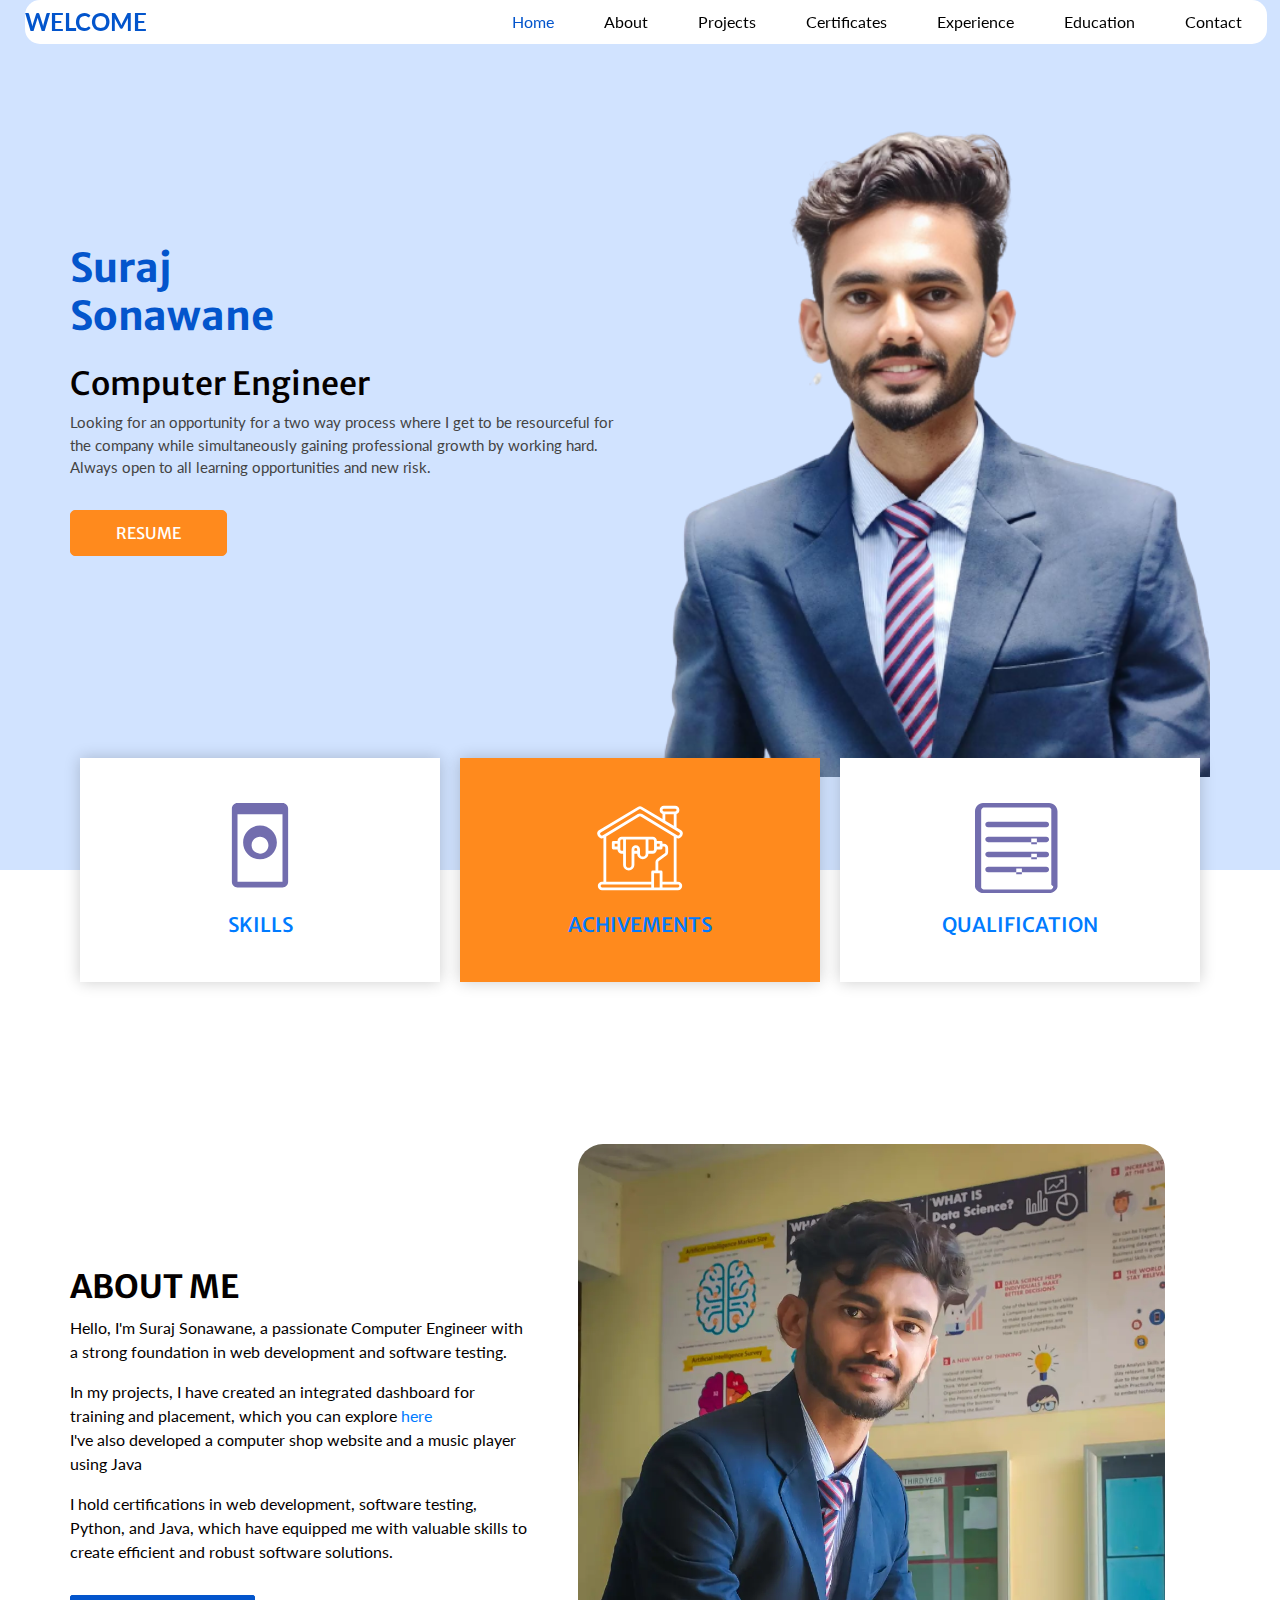
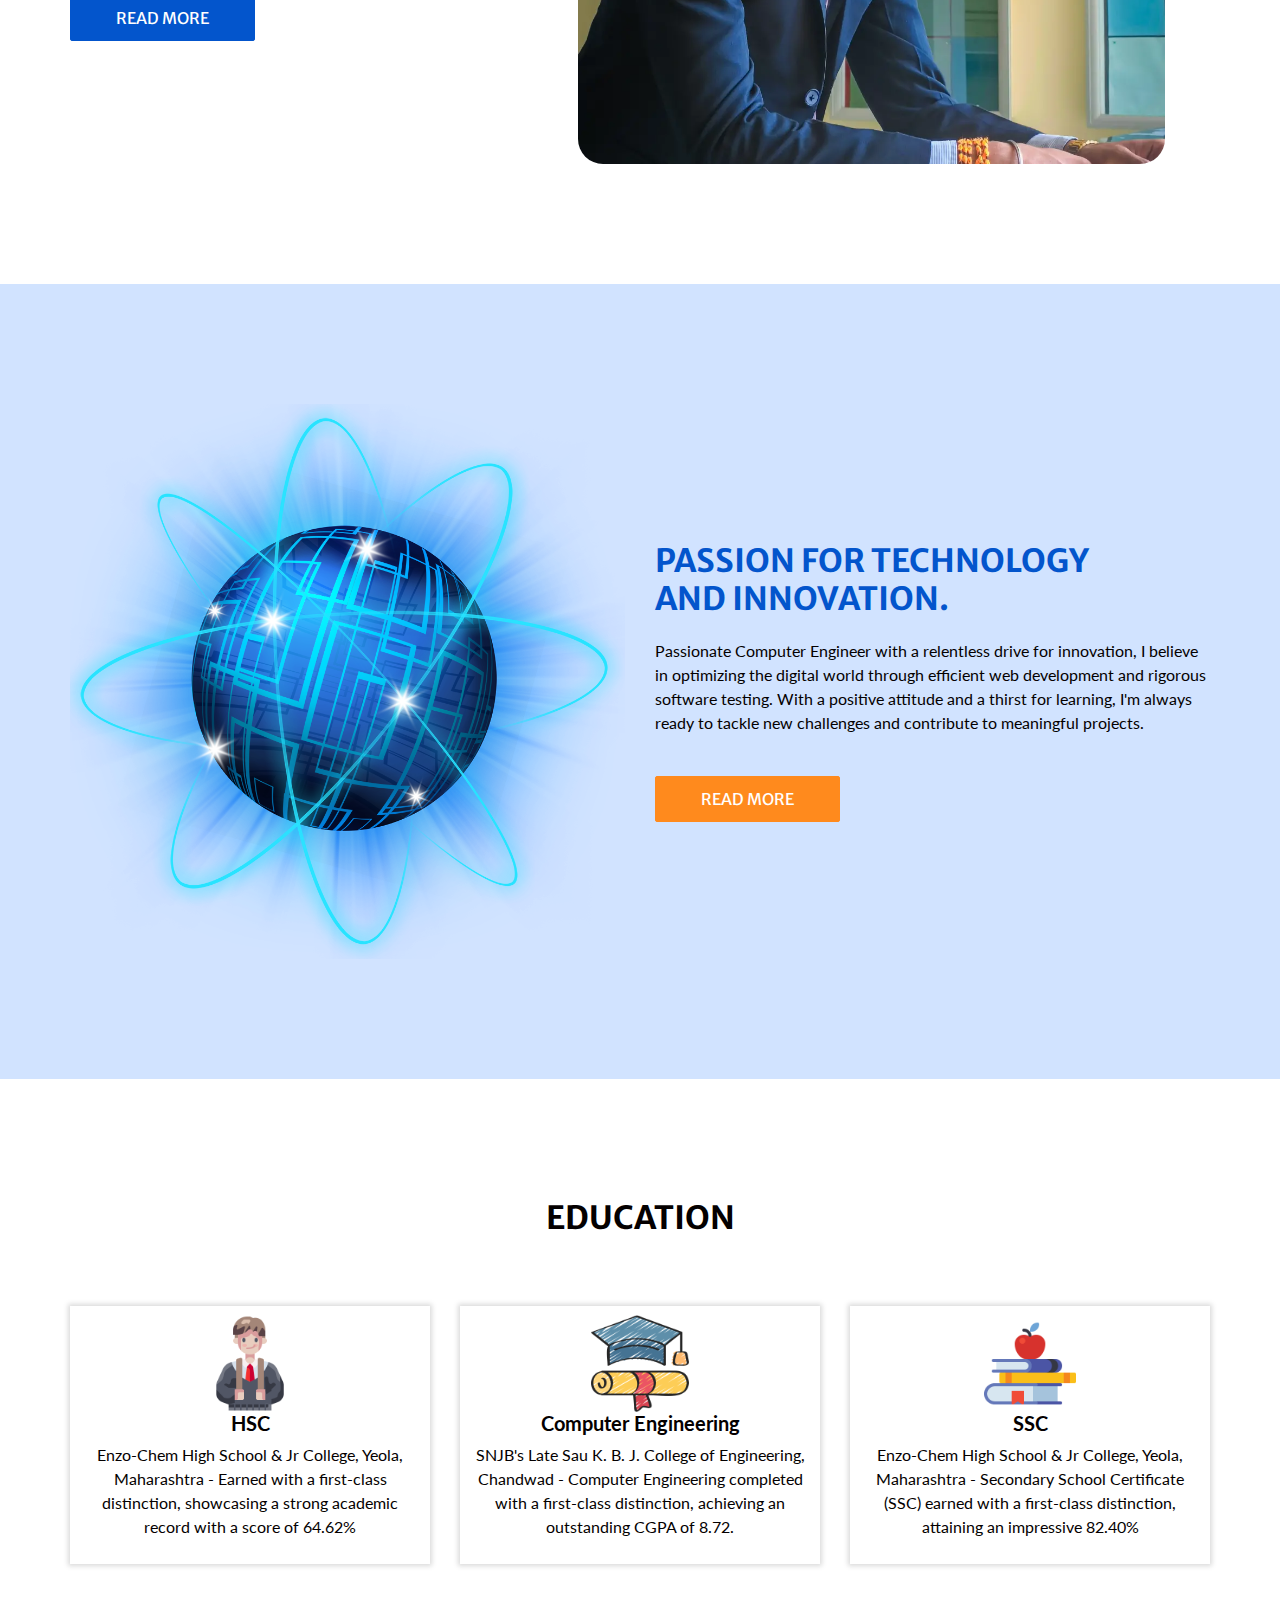
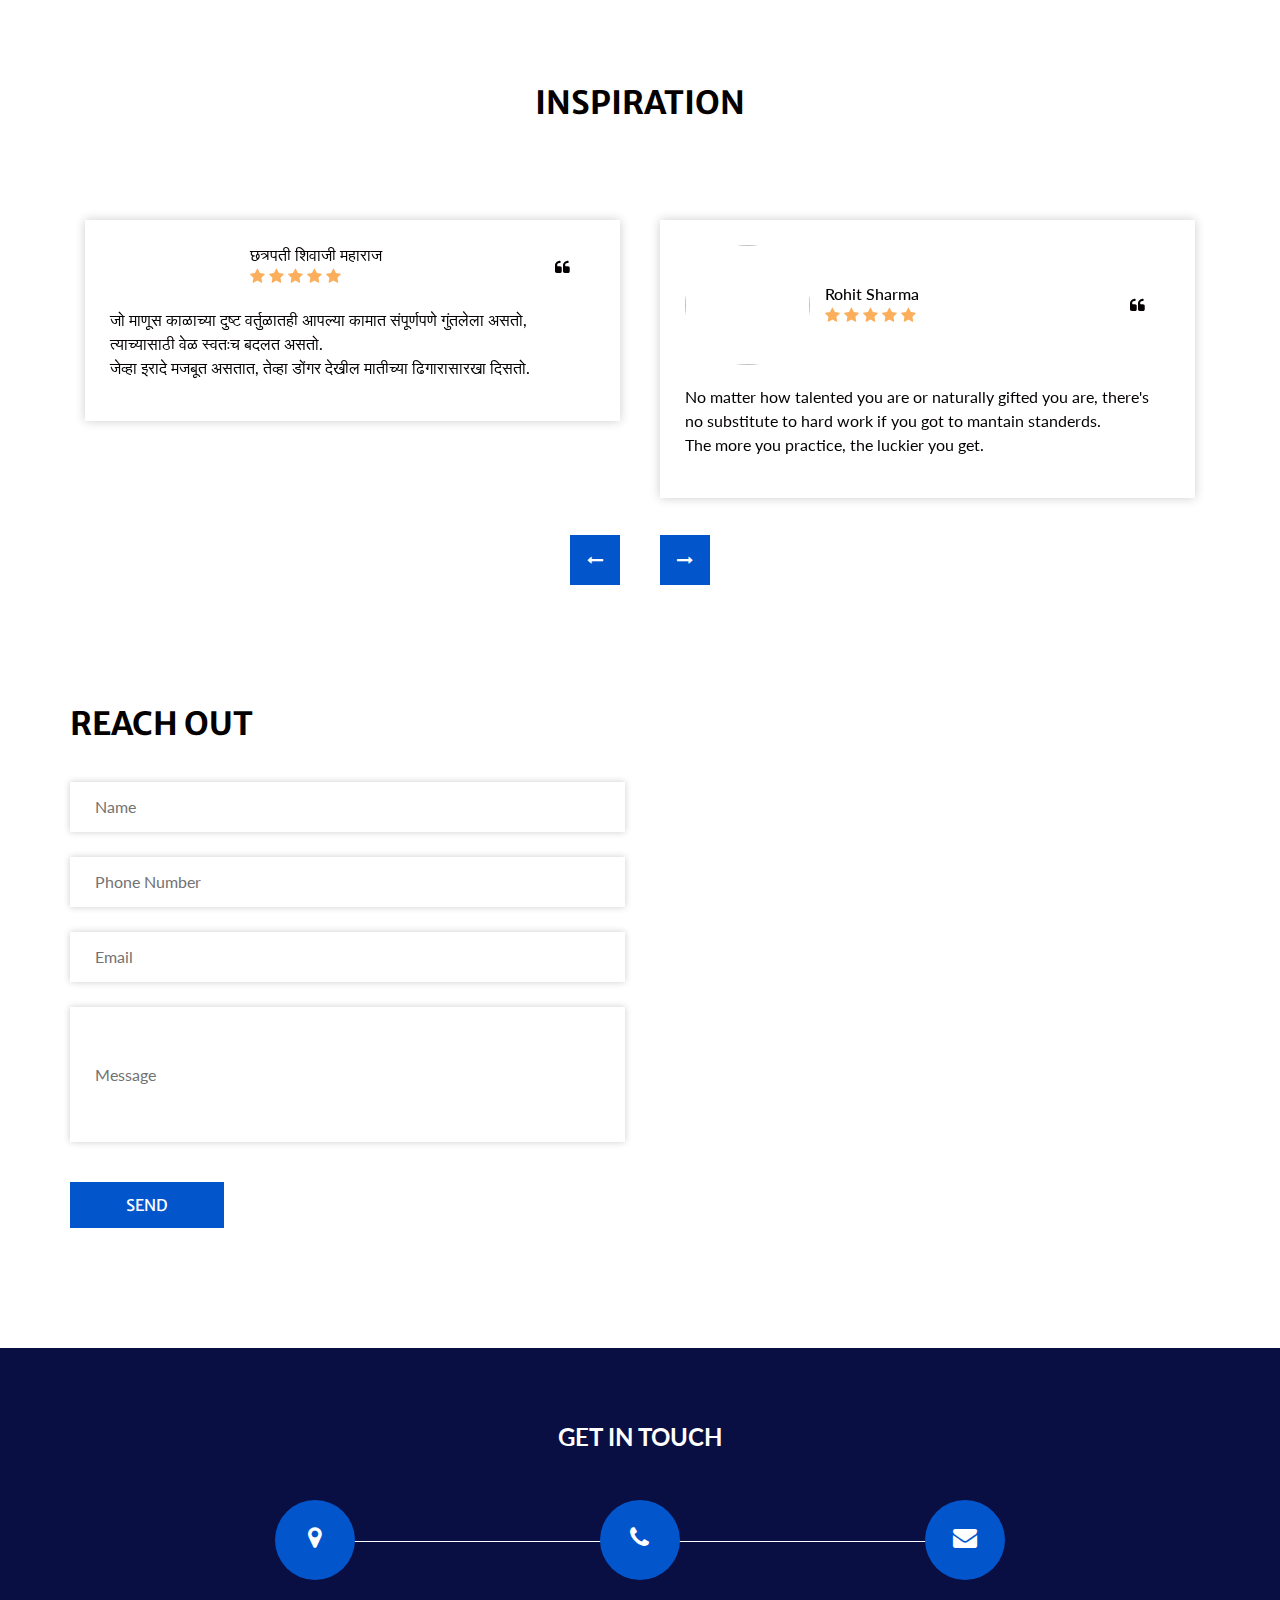
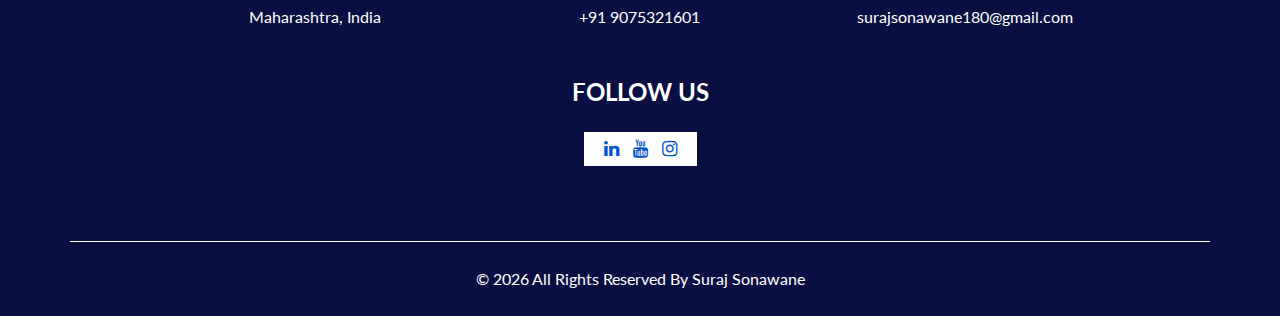
==== commit e8de918a: "STYLING" ====
--- a/index.html
+++ b/index.html
@@ -166,7 +166,7 @@
              <p>In my projects, I have created an integrated dashboard for training and placement, which you can explore <a href="https://un-placed.com/" target="_blank">here</a>
              <br> I've also developed a computer shop website and a music player using Java</p>
              <p>I hold certifications in web development, software testing, Python, and Java, which have equipped me with valuable skills to create efficient and robust software solutions.</p>
-            <a href="about.html">
+            <a class="B1" href="about.html">
               Read More
             </a>
           </div>
--- a/css/style.css
+++ b/css/style.css
@@ -431,7 +431,7 @@
   font-family: 'Coming Soon', cursive;
 }
 
-.about_section .detail-box a {
+.about_section .detail-box .B1 {
   margin-top: 15px;
   display: inline-block;
   font-family: 'Merriweather Sans', sans-serif;
@@ -451,9 +451,9 @@
 .about_section .img-box img {
   border-radius: 25px;
   position: relative;
-  left: 100px;
-  width: 78%;
-  height: 500px;
+  left: 20px;
+  width: 90%;
+  height: 90%;
 }
 
 .about_section .img-box1 img {
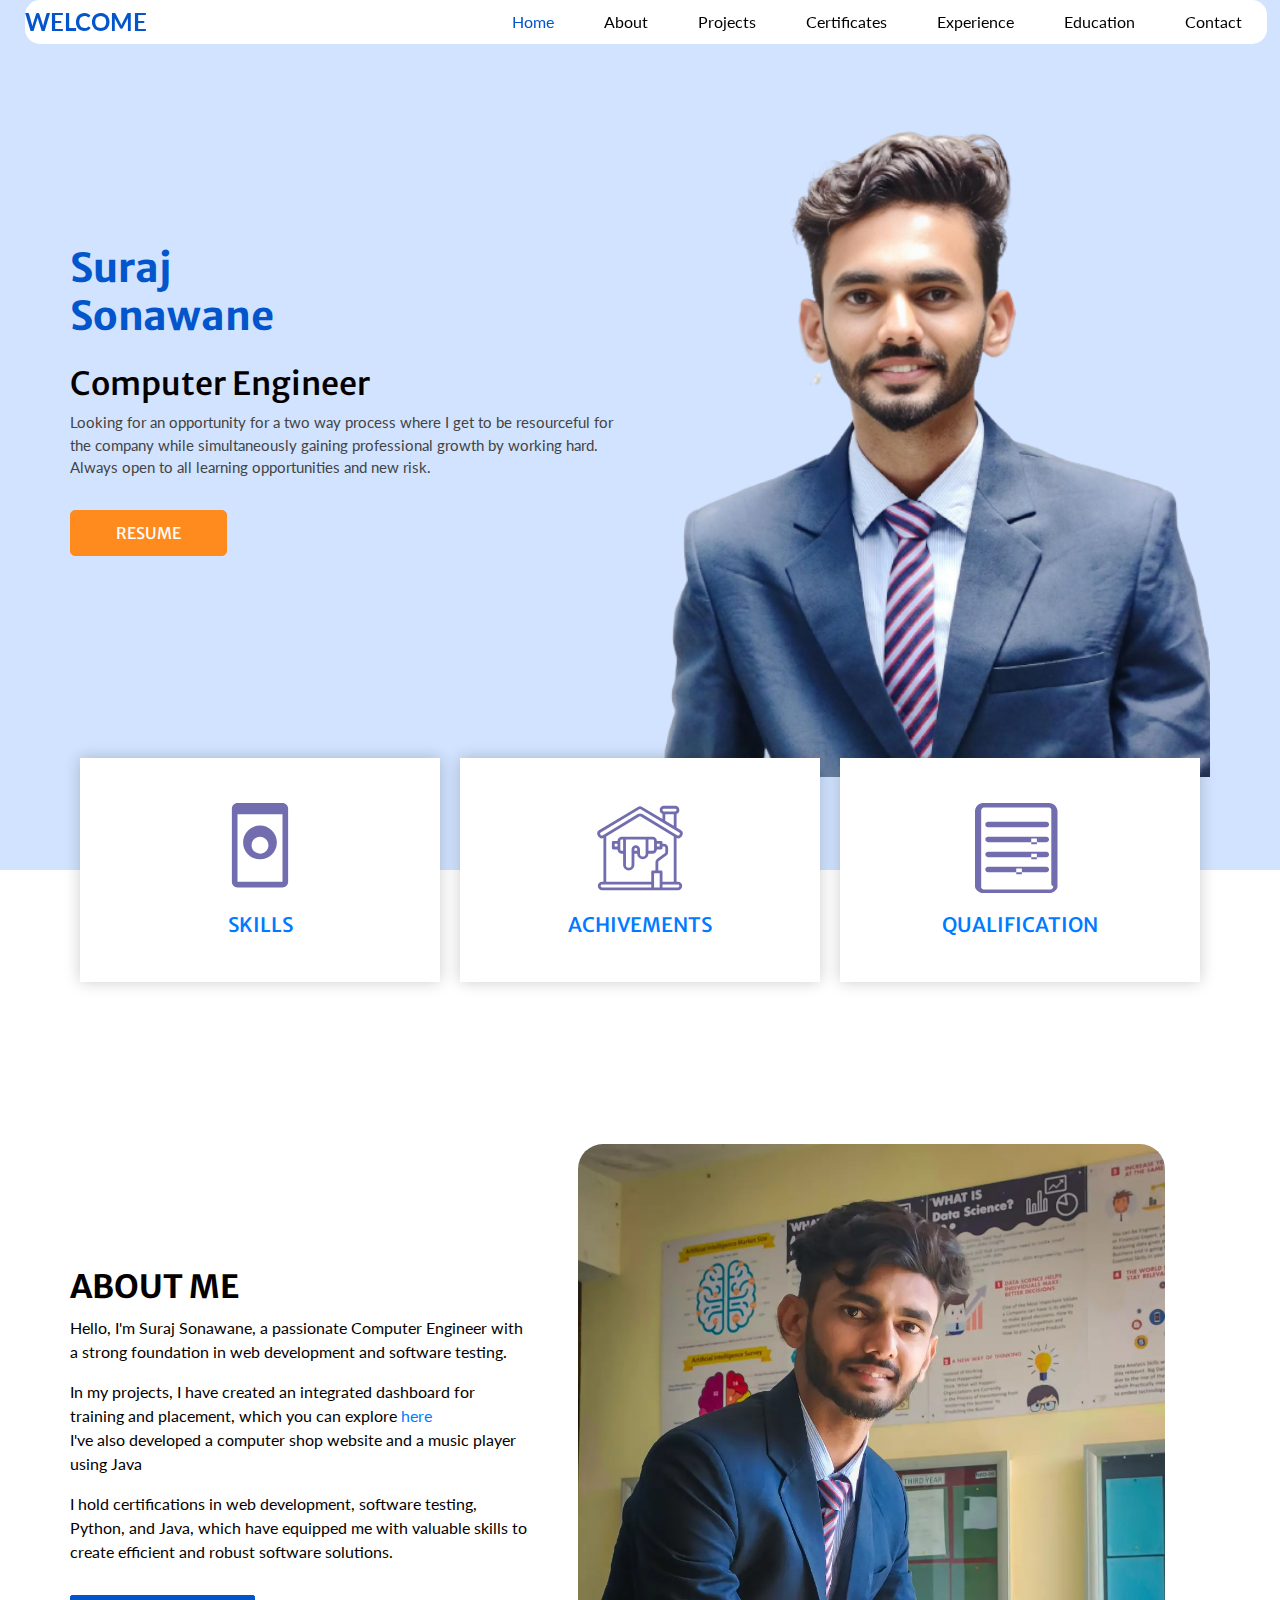
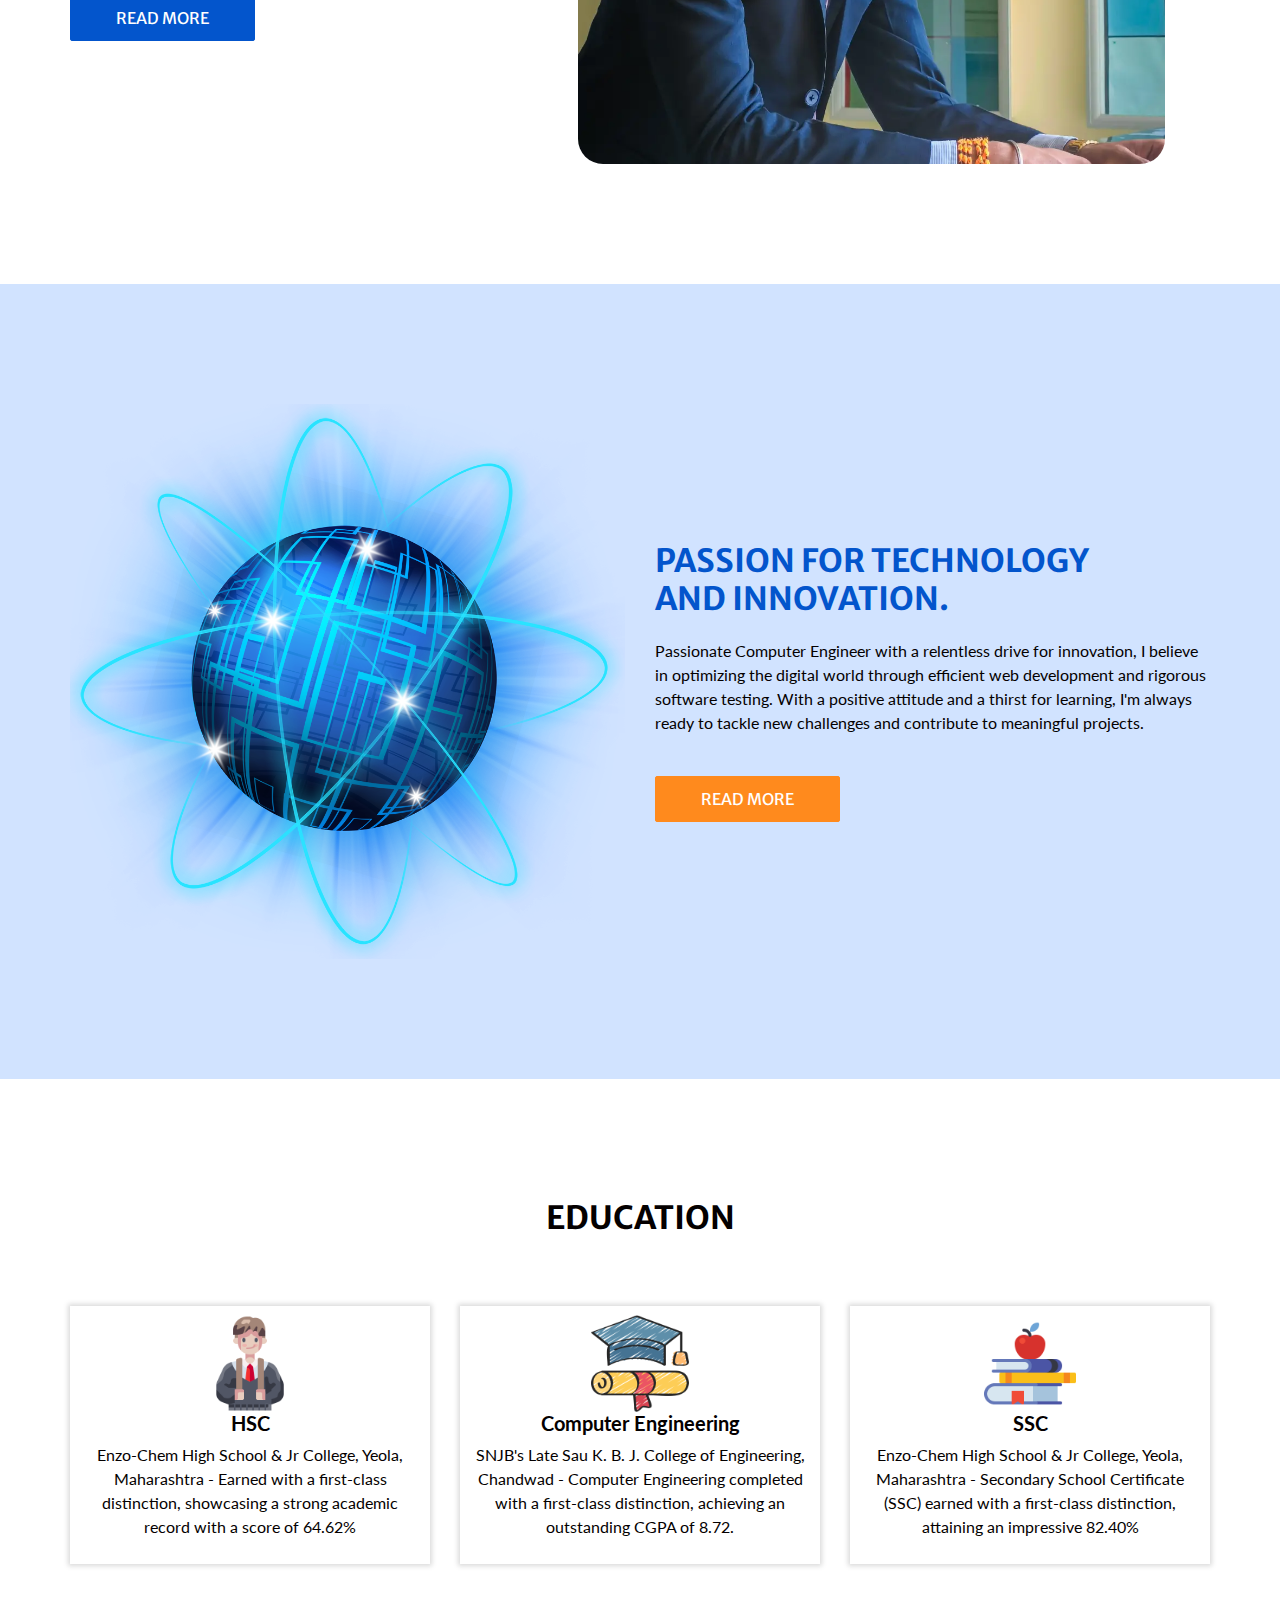
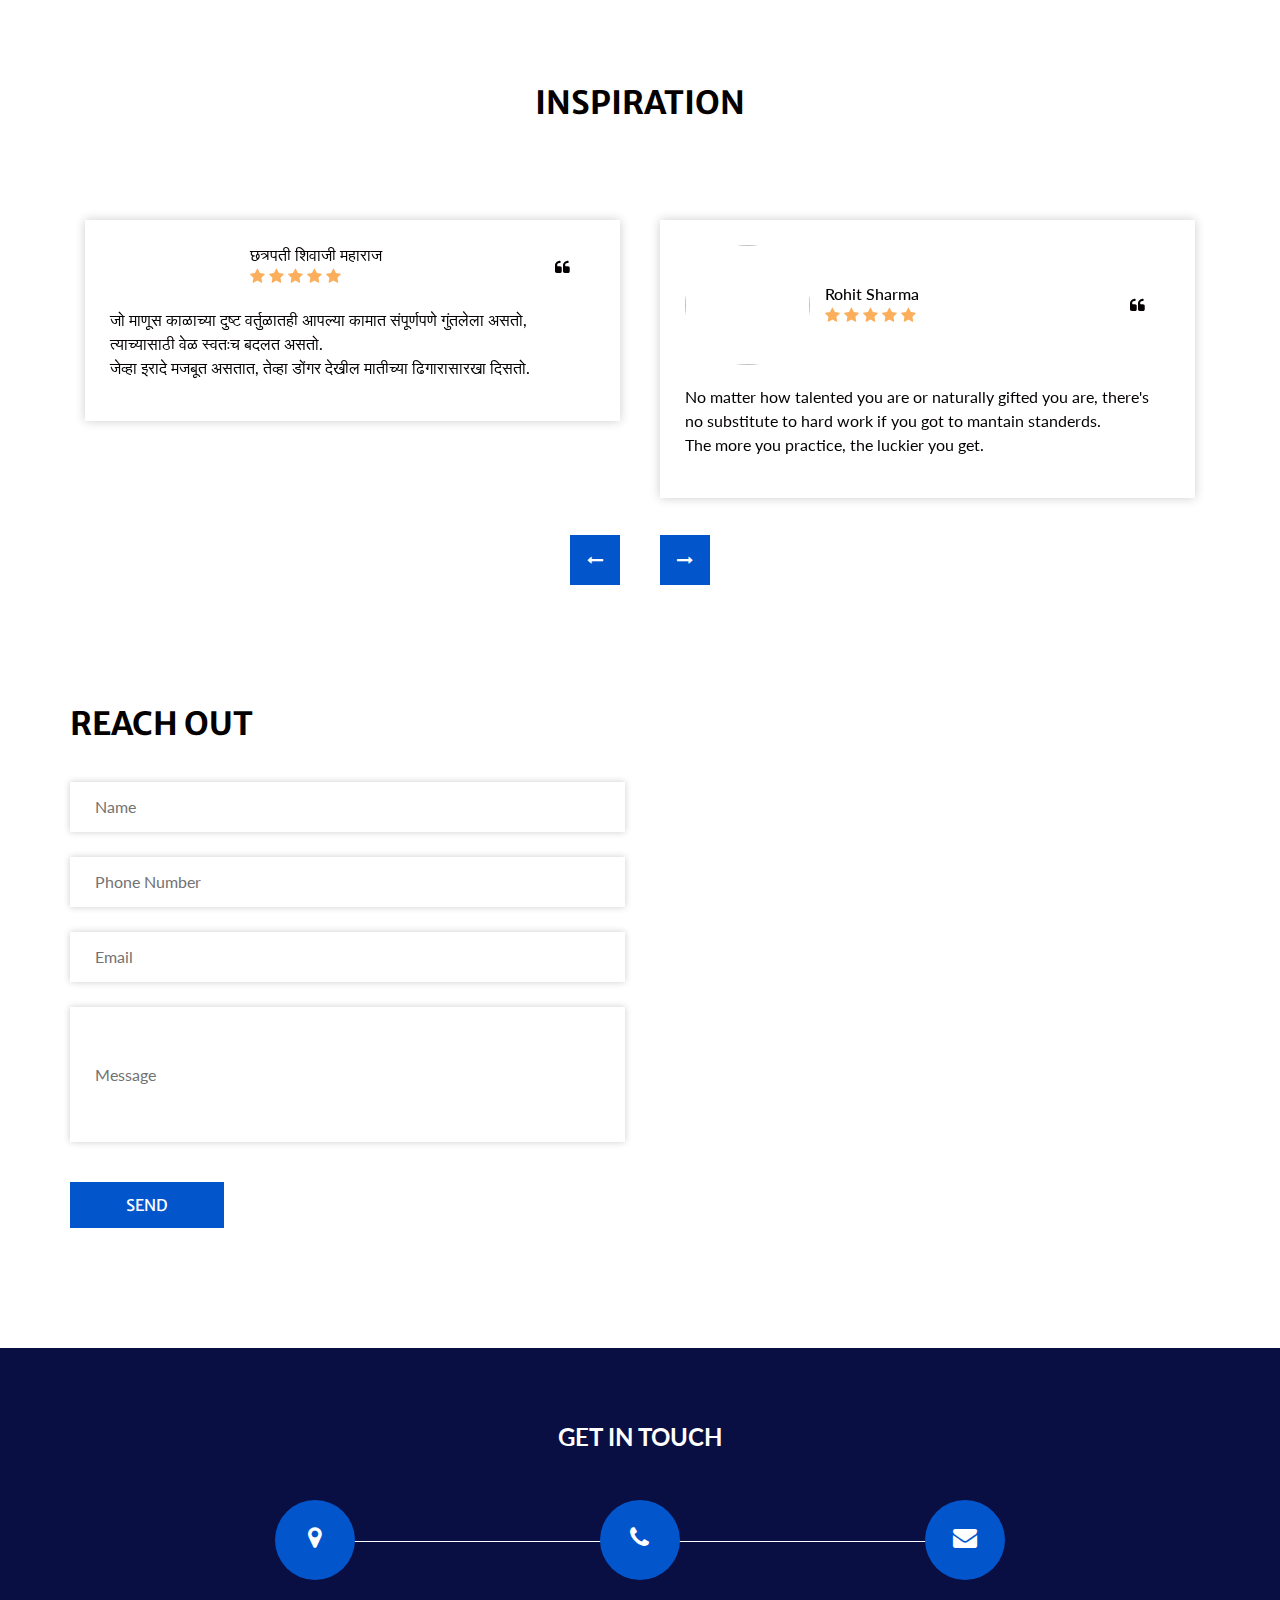
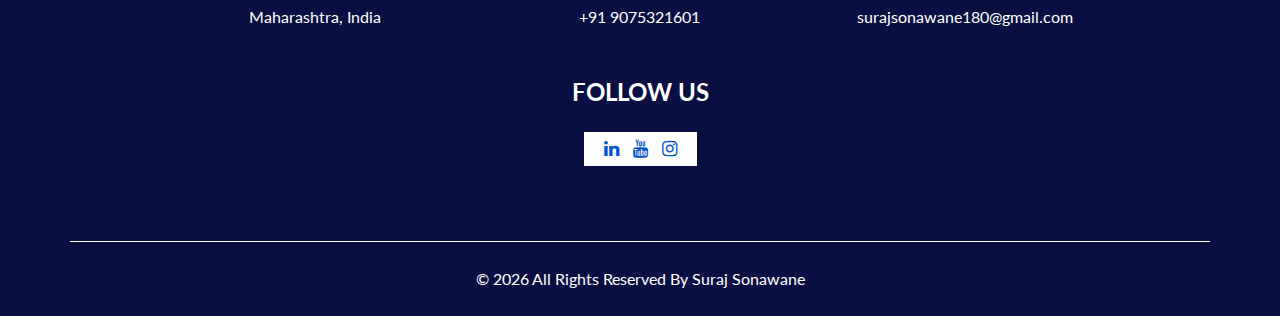
==== commit 4108e4d5: "styling" ====
--- a/index.html
+++ b/index.html
@@ -122,7 +122,7 @@
             <a href="certificate.html">Skills</a> 
           </h5>
         </div>
-        <div class="box active">
+        <div class="box">
           <div class="img-box">
             <svg xmlns="http://www.w3.org/2000/svg" viewBox="0 0 64 64" width="512" height="512">
               <g id="paint-painted-paint_roller-home-house" data-name="paint-painted-paint roller-home-house">
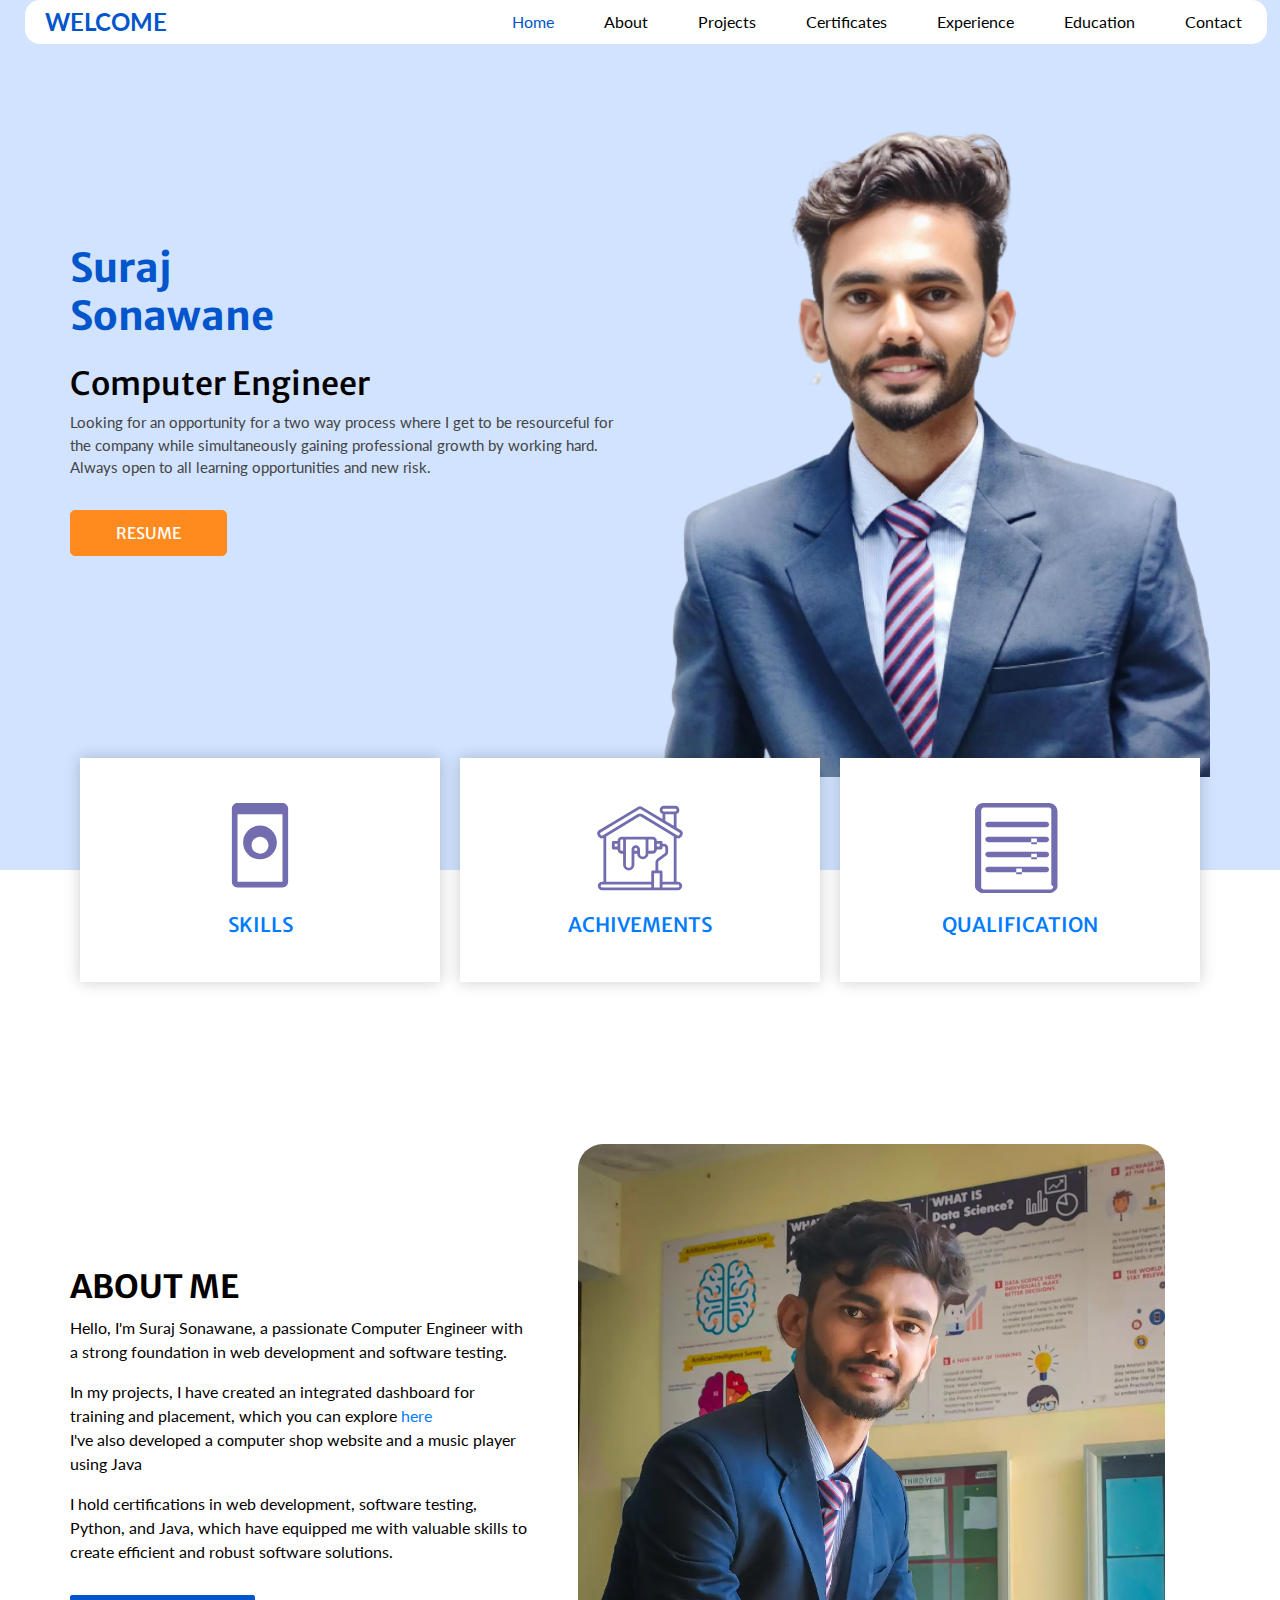
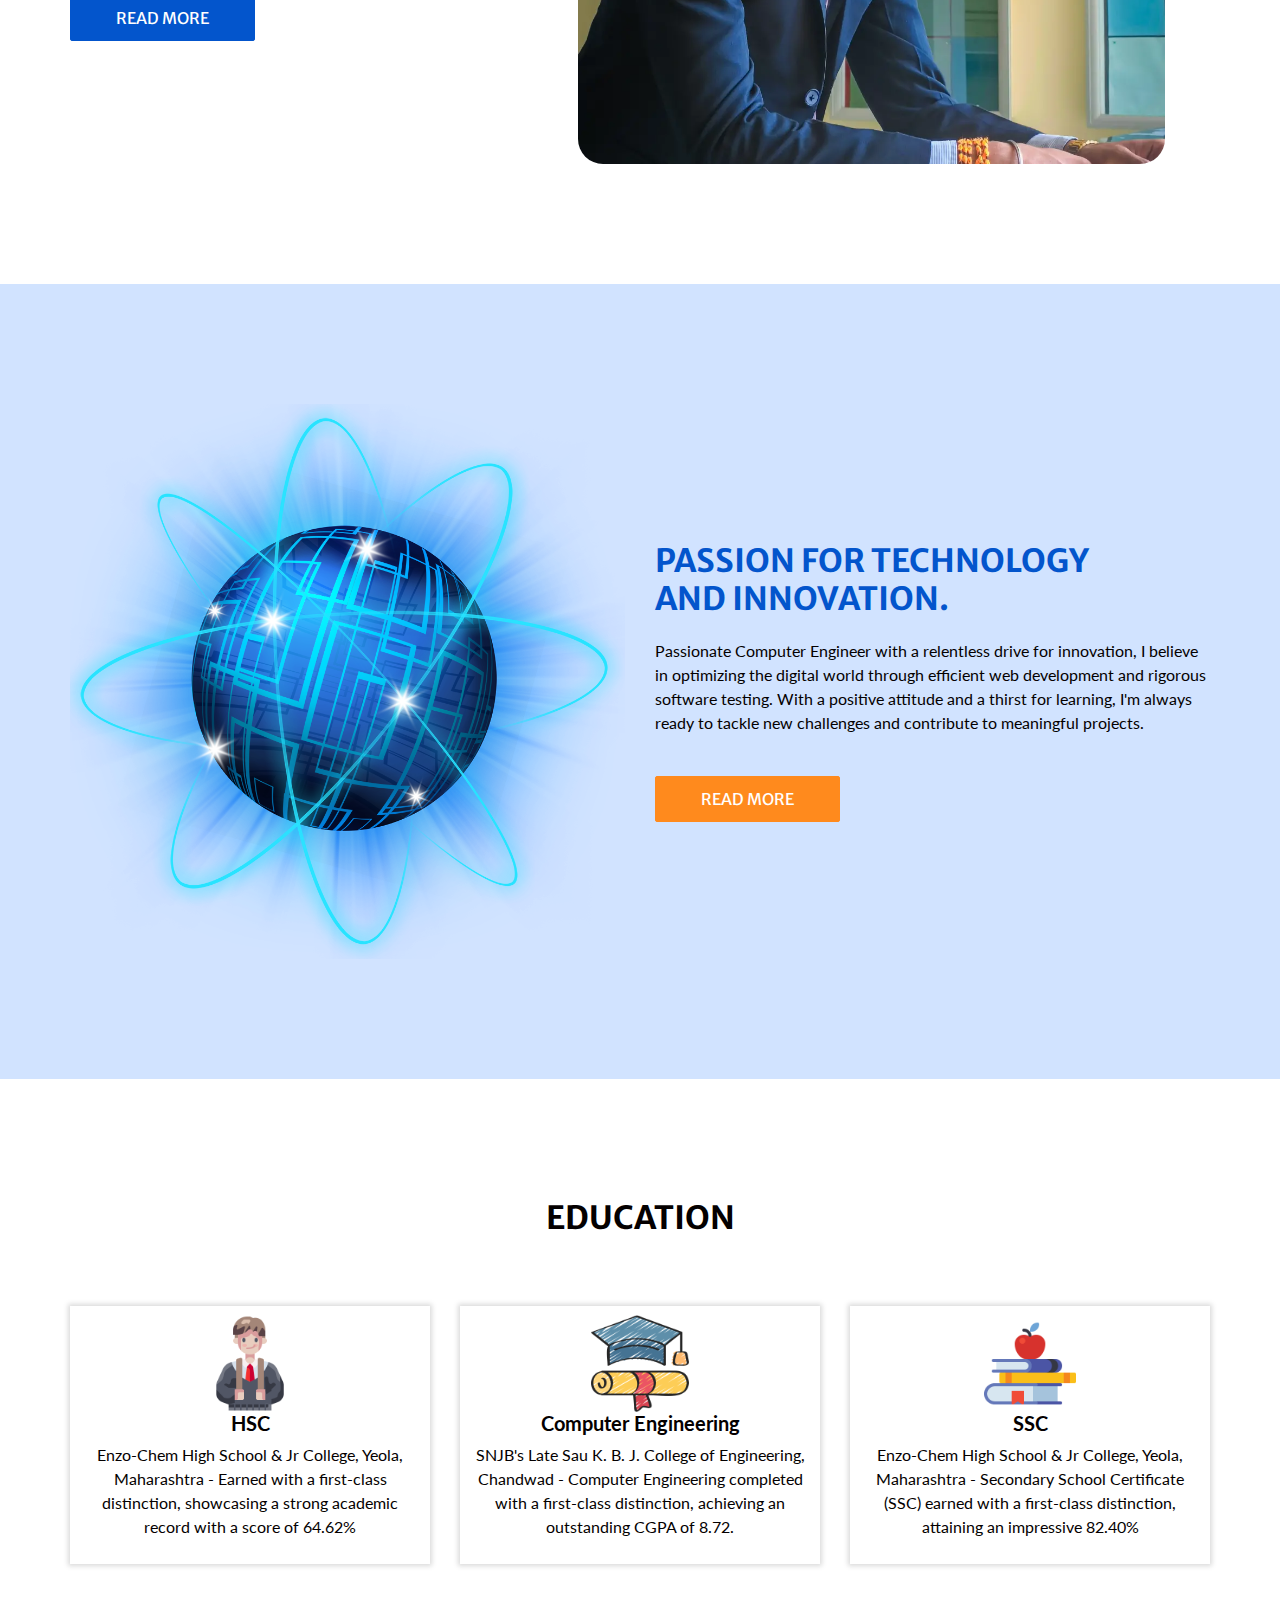
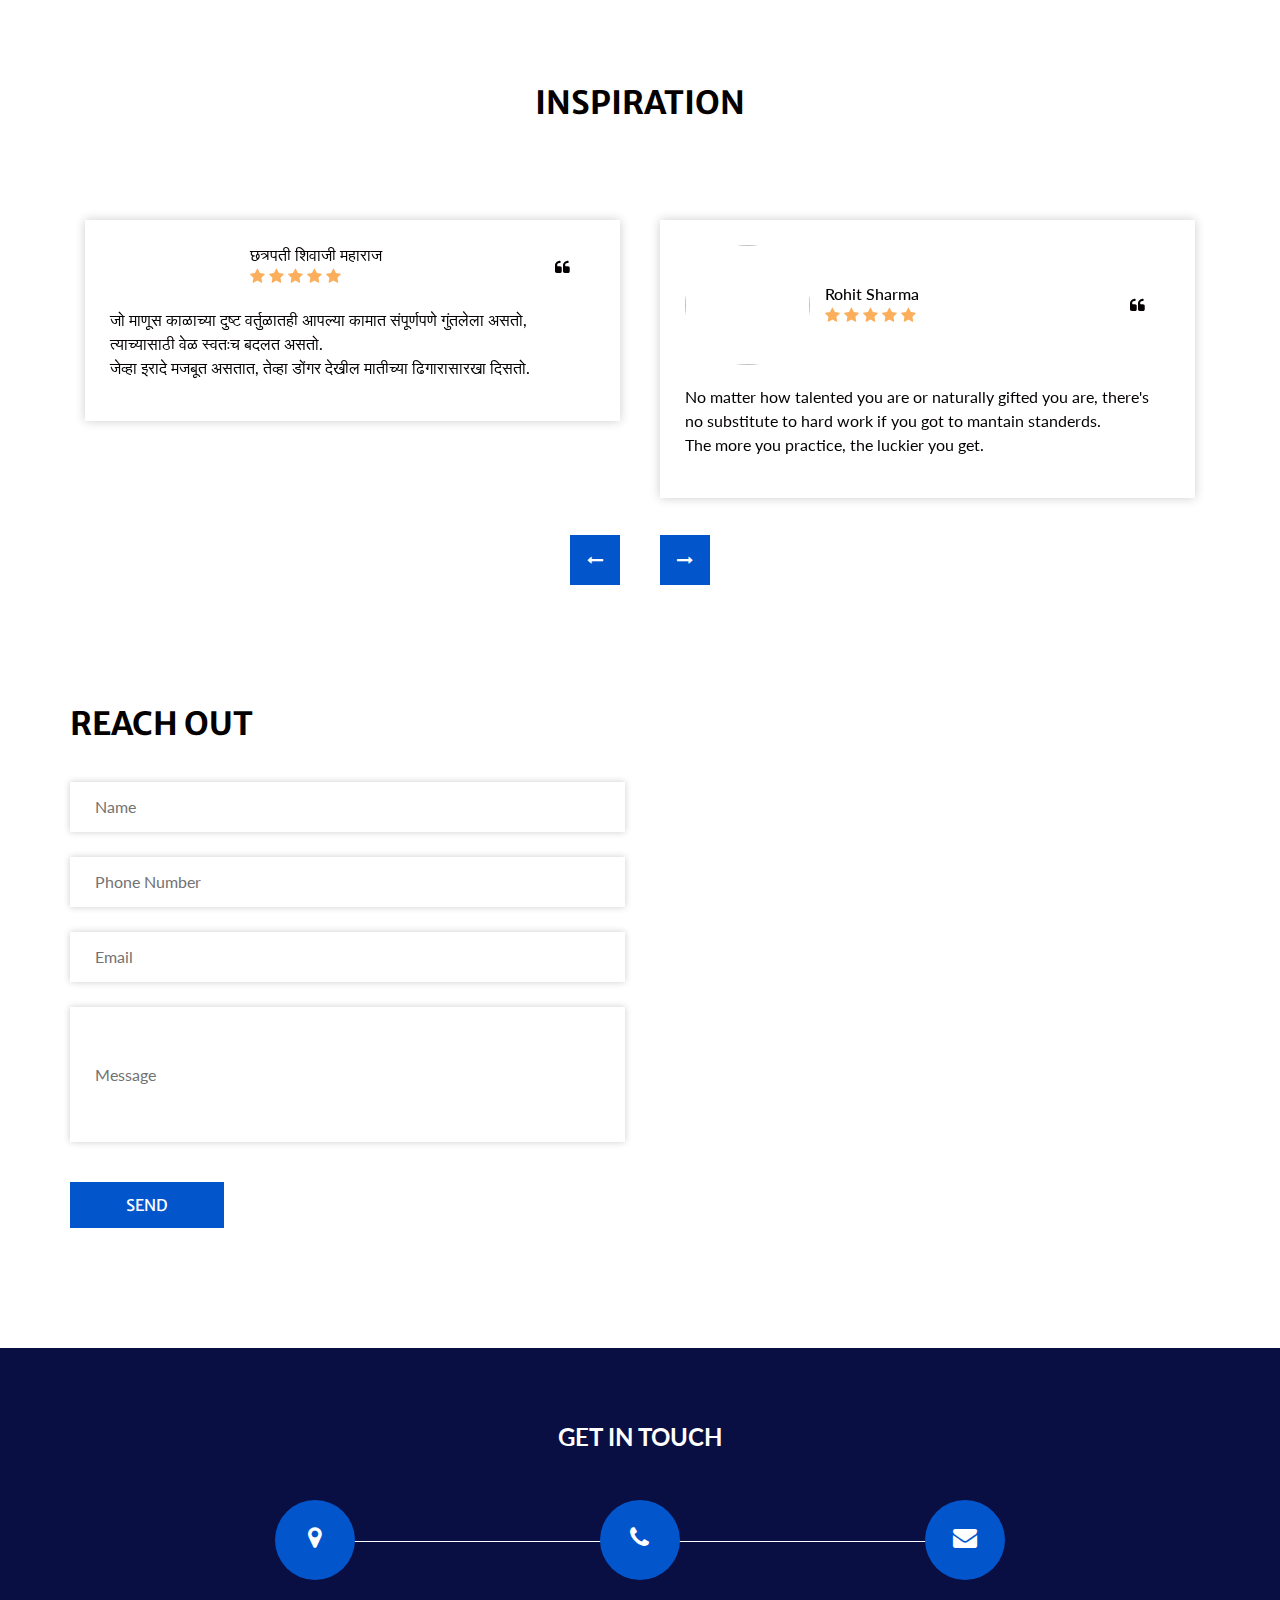
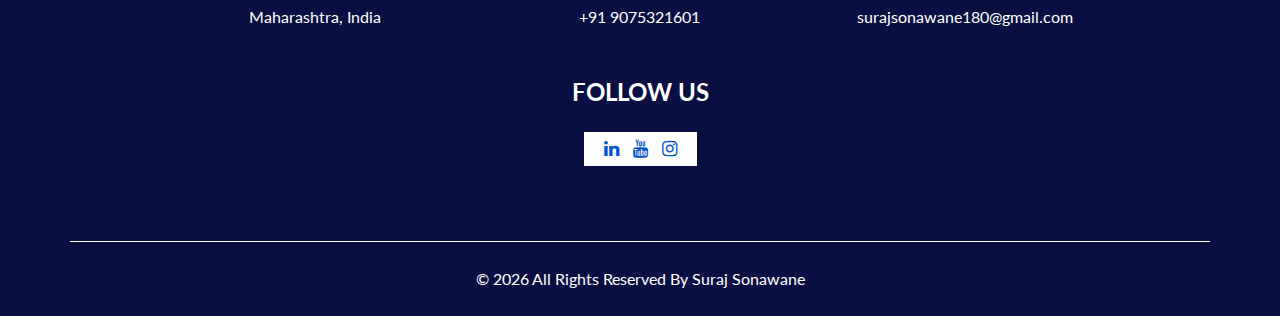
==== commit 682cd406: "styling" ====
--- a/index.html
+++ b/index.html
@@ -236,6 +236,7 @@
             </div>
           </div>
         </div>
+        </a>
         <div class="col-sm-6 col-md-4 mx-auto">
           <div class="box ">
             <div class="img-box">
--- a/css/style.css
+++ b/css/style.css
@@ -118,7 +118,7 @@
 
 .navbar-brand {
   padding: 0;
-  margin: 0;
+  margin-left: 20px;
   color: #000000;
   font-weight: bold;
   font-size: 24px;
@@ -572,10 +572,10 @@
   color: #ffffff;
 }
 
-.service_section .box:hover .img-box img {
+/*.service_section .box:hover .img-box img {
   -webkit-filter: brightness(0) invert(1);
           filter: brightness(0) invert(1);
-}
+}*/
 
 .service_section .btn-box {
   display: -webkit-box;
